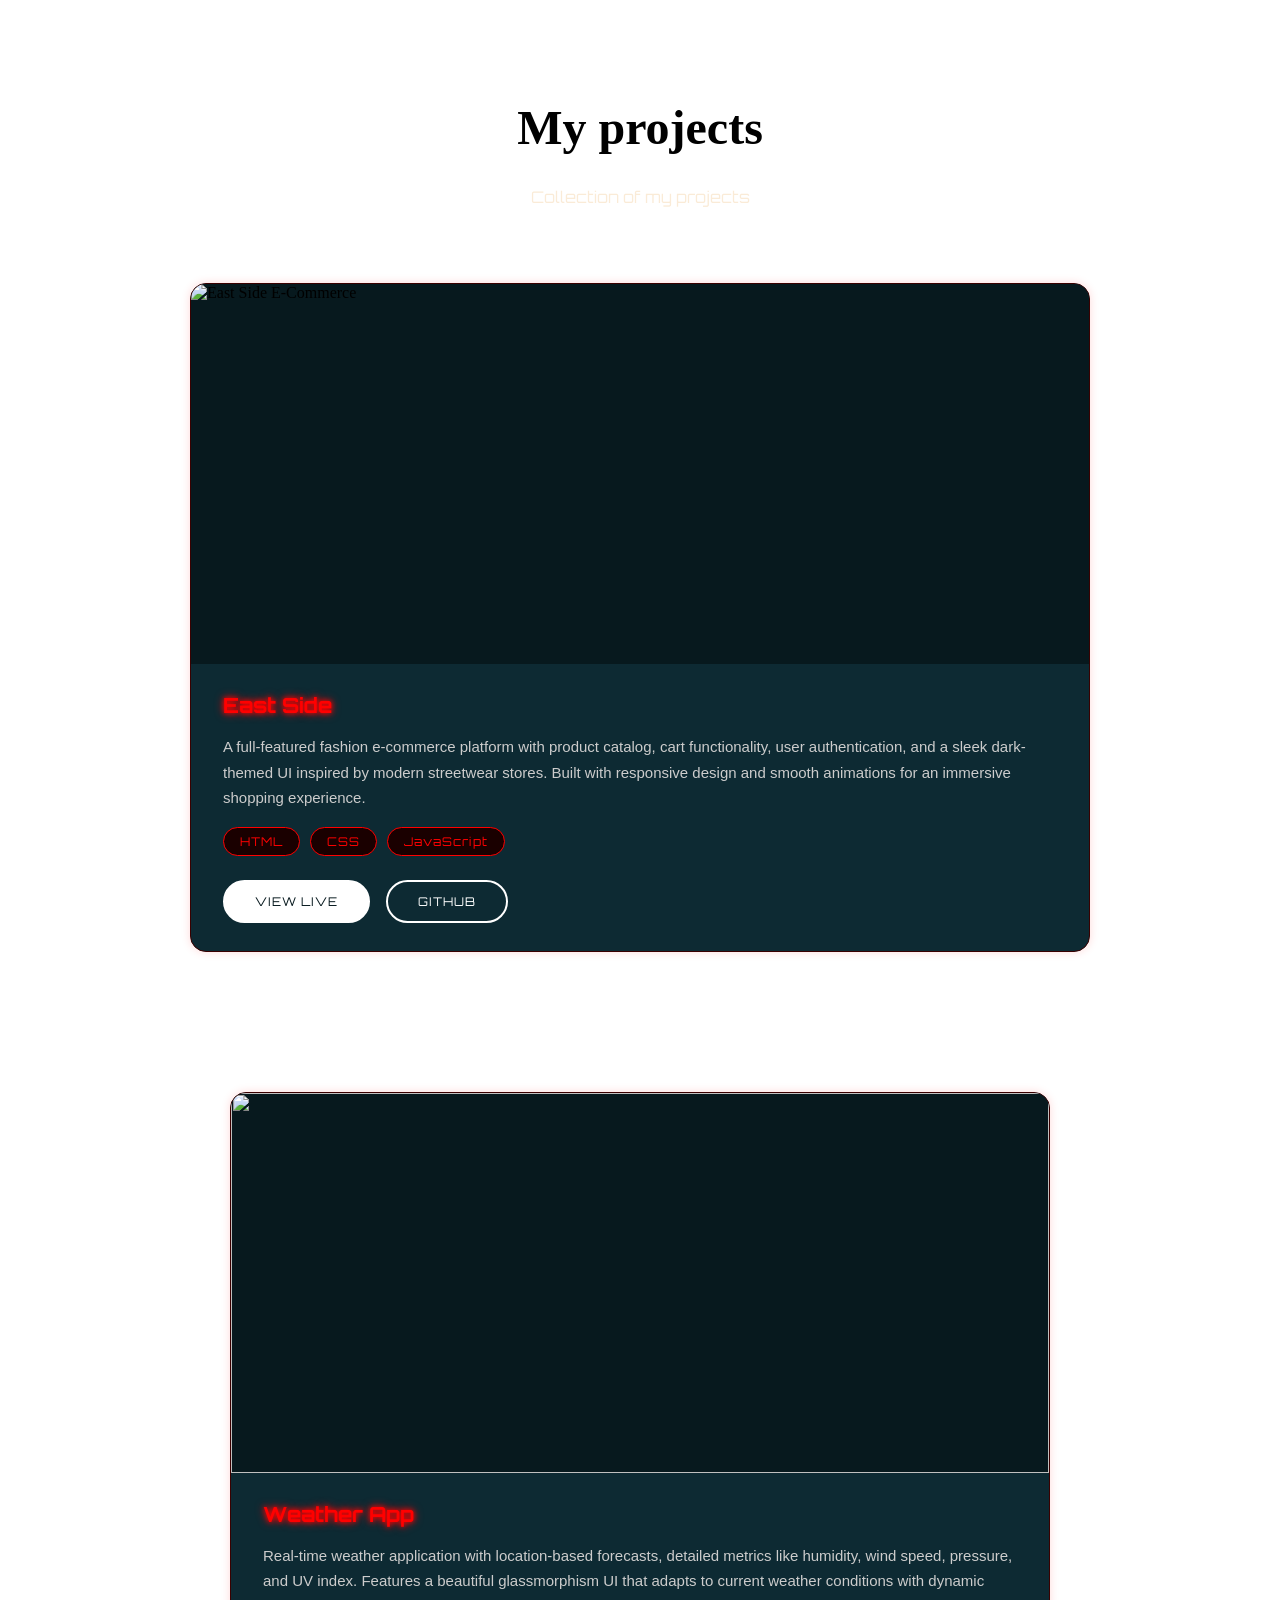
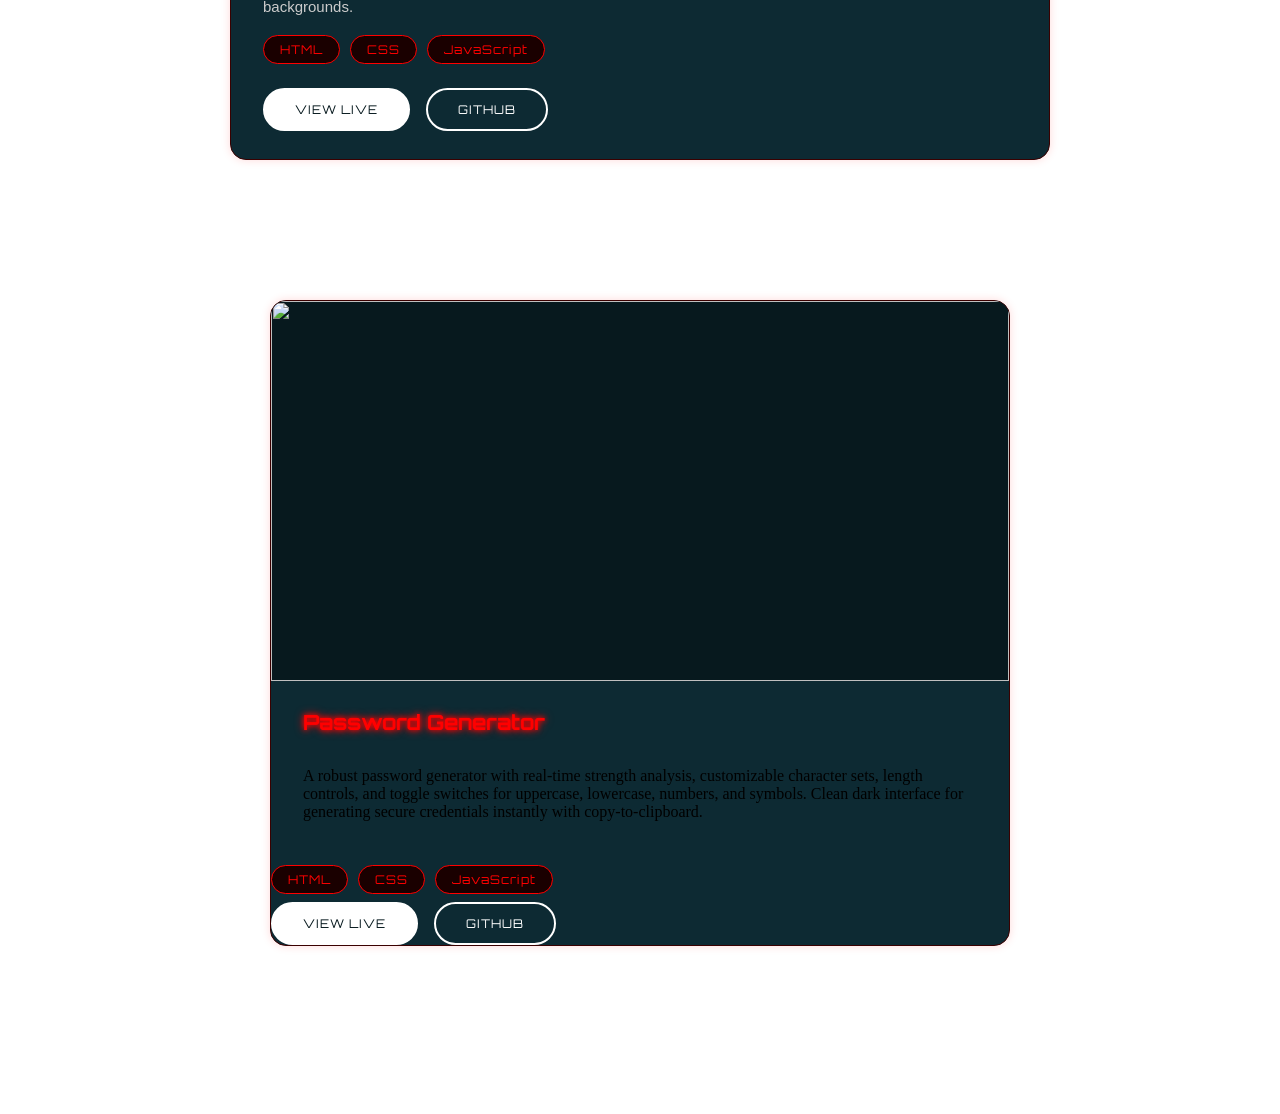
==== projects.html @ 075da63a "Add files via upload" ====
<!DOCTYPE html>
<html lang="en">
<head>
    <meta charset="UTF-8">
    <meta name="viewport" content="width=device-width, initial-scale=1.0">
    <link rel="stylesheet" href="https://cdnjs.cloudflare.com/ajax/libs/font-awesome/6.5.0/css/all.min.css">
    <link rel="preconnect" href="https://fonts.googleapis.com">
    <link rel="preconnect" href="https://fonts.gstatic.com" crossorigin>
    <link href="https://fonts.googleapis.com/css2?family=Orbitron:wght@400;700&display=swap" rel="stylesheet">
    <link rel="stylesheet" href="x.css">
    <link rel="stylesheet" href="projects.css">
    <title>L'art_de_Arsene</title>
</head>
<body>
   <div class="projects-header">
    <h1 class="neon">My projects</h1>
    <p class="projects-subtitle">Collection of my projects</p>
   </div>
   <div class="projects-grid">
        <div class="project-card">
            <div class="card-image">
                <img src="Screenshot 2026-08-11 194554.png" alt="East Side E-Commerce">
            </div>
            <div class="card-body">
                <h3 class="card-title">East Side</h3>
                <p class="card-description">
                    A full-featured fashion e-commerce platform with product catalog, cart functionality, 
                    user authentication, and a sleek dark-themed UI inspired by modern streetwear stores. 
                    Built with responsive design and smooth animations for an immersive shopping experience.
                </p>
                <div class="card-tech">
                    <span>HTML</span>
                    <span>CSS</span>
                    <span>JavaScript</span>
                </div>
                <div class="card-buttons">
                    <a href="#" class="card-btn live">VIEW LIVE</a>
                    <a href="#" class="card-btn github">GITHUB</a>
                </div>
            </div>
            </div>
        <div class="projects-grid">
            <div class="project-card">
                <div class="card-image">
                    <img src="Screenshot 2026-08-11 200311.png" alt="">
                </div>
                <div class="card-body">
                    <h3 class="card-title">Weather App</h3>
                    <p class="card-description">
                        Real-time weather application with location-based forecasts, detailed metrics like humidity, 
                    wind speed, pressure, and UV index. Features a beautiful glassmorphism UI that adapts to 
                    current weather conditions with dynamic backgrounds.
                    </p>
                    <div class="card-tech">
                        <span>HTML</span>
                        <span>CSS</span>
                        <span>JavaScript</span>
                    </div>
                    <div class="card-buttons">
                    <a href="#" class="card-btn live">VIEW LIVE</a>
                    <a href="#" class="card-btn github">GITHUB</a>
                </div>
                </div>
            </div>
        <div class="projects-grid">
            <div class="project-card">
                <div class="card-image">
                    <img src="Screenshot 2026-08-11 203326.png" alt="">
                </div>
                <div class="card-body">
                    <h3 class="card-title">Password Generator</h3>
                    <p class="card-descrition">
                    A robust password generator with real-time strength analysis, customizable character sets, 
                    length controls, and toggle switches for uppercase, lowercase, numbers, and symbols. 
                    Clean dark interface for generating secure credentials instantly with copy-to-clipboard.
                    </p>
                </div>
                <div class="card-tech">
                    <span>HTML</span>
                    <span>CSS</span>
                    <span>JavaScript</span>
                </div>
                <div class="card-buttons">
                    <a href="#" class="card-btn live">VIEW LIVE</a>
                    <a href="#" class="card-btn github">GITHUB</a>
                </div>
            </div>
        </div>
---- projects.css ----
/* PAGE HEADING */
.projects-header{
    text-align: center;
    padding: 60px 20px 20px;
}

.projects-header .neon{
    font-size: 3rem;
    margin-left: 0;
    text-align: center;
}

.projects-subtitle{
    color: antiquewhite;
    font-family: 'Orbitron', sans-serif;
    font-size: 1rem;
    margin-top: 10px;
    margin-left: 0;
    max-width: 100%;
    text-align: center;
    padding: 0;
}

/* GRID — one card per row */
.projects-grid{
    display: grid;
    flex-direction: column;
    gap: 60px;
    padding: 40px 40px;
    max-width: 900px;
    margin: 0 auto;
}

/* CARD */
.project-card{
    background: #0d2a33;
    border: 1px solid #3a0000;
    border-radius: 16px;
    overflow: hidden;
    display: flex;
    flex-direction: column;
    transition: transform 0.3s ease, box-shadow 0.3s ease;
    box-shadow: 0 0 10px rgba(255,0,0,0.15);
    margin-bottom: 40px;
}

.project-card:hover{
    transform: translateY(-6px);
    box-shadow:
        0 0 15px red,
        0 0 30px red;
}

/* CARD IMAGE — full width, taller */
.card-image{
    width: 100%;
    height: 380px;
    overflow: hidden;
    background: #07191e;
}

.card-image img{
    width: 100%;
    height: 100%;
    object-fit: cover;
    border-radius: 0;
    box-shadow: none;
    margin: 0;
}

/* CARD BODY */
.card-body{
    padding: 28px 32px;
    display: flex;
    flex-direction: column;
    gap: 16px;
}

.card-title{
    font-family: 'Orbitron', sans-serif;
    color: red;
    font-size: 1.3rem;
    margin: 0;
    text-shadow:
        0 0 5px red,
        0 0 10px red;
}

.card-description{
    font-family: Arial, Helvetica, sans-serif;
    color: #ccc;
    font-size: 15px;
    line-height: 1.7;
    margin: 0;
    padding: 0;
    max-width: 100%;
    margin-left: 0;
}

/* TECH TAGS */
.card-tech{
    display: flex;
    flex-wrap: wrap;
    gap: 10px;
}

.card-tech span{
    background: #1a0000;
    color: red;
    border: 1px solid red;
    border-radius: 20px;
    padding: 6px 16px;
    font-family: 'Orbitron', sans-serif;
    font-size: 12px;
    letter-spacing: 1px;
}

/* CARD BUTTONS */
.card-buttons{
    display: flex;
    gap: 16px;
    margin-top: 8px;
}

.card-btn{
    padding: 12px 30px;
    border-radius: 50px;
    font-family: 'Orbitron', sans-serif;
    font-size: 12px;
    letter-spacing: 1px;
    text-decoration: none;
    border: 2px solid white;
    transition: 0.3s ease;
    cursor: pointer;
}

.card-btn.live{
    background: white;
    color: #07191e;
}

.card-btn.live:hover{
    background: rgb(118, 26, 9);
    color: red;
    border-color: red;
    box-shadow:
        0 0 5px red,
        0 0 10px red;
}

.card-btn.github{
    background: transparent;
    color: white;
}

.card-btn.github:hover{
    background: rgb(118, 26, 9);
    color: red;
    border-color: red;
    box-shadow:
        0 0 5px red,
        0 0 10px red;
}
@media(max-width: 768px){
    .projects-grid{
        padding: 20px;
        gap: 40px;
    }

    .card-image{
        height: 220px;
    }

    .card-body{
        padding: 20px;
    }

    .card-title{
        font-size: 1rem;
    }

    .card-buttons{
        flex-direction: column;
    }

    .card-btn{
        text-align: center;
    }

    .projects-header .neon{
        font-size: 2rem;
    }
}
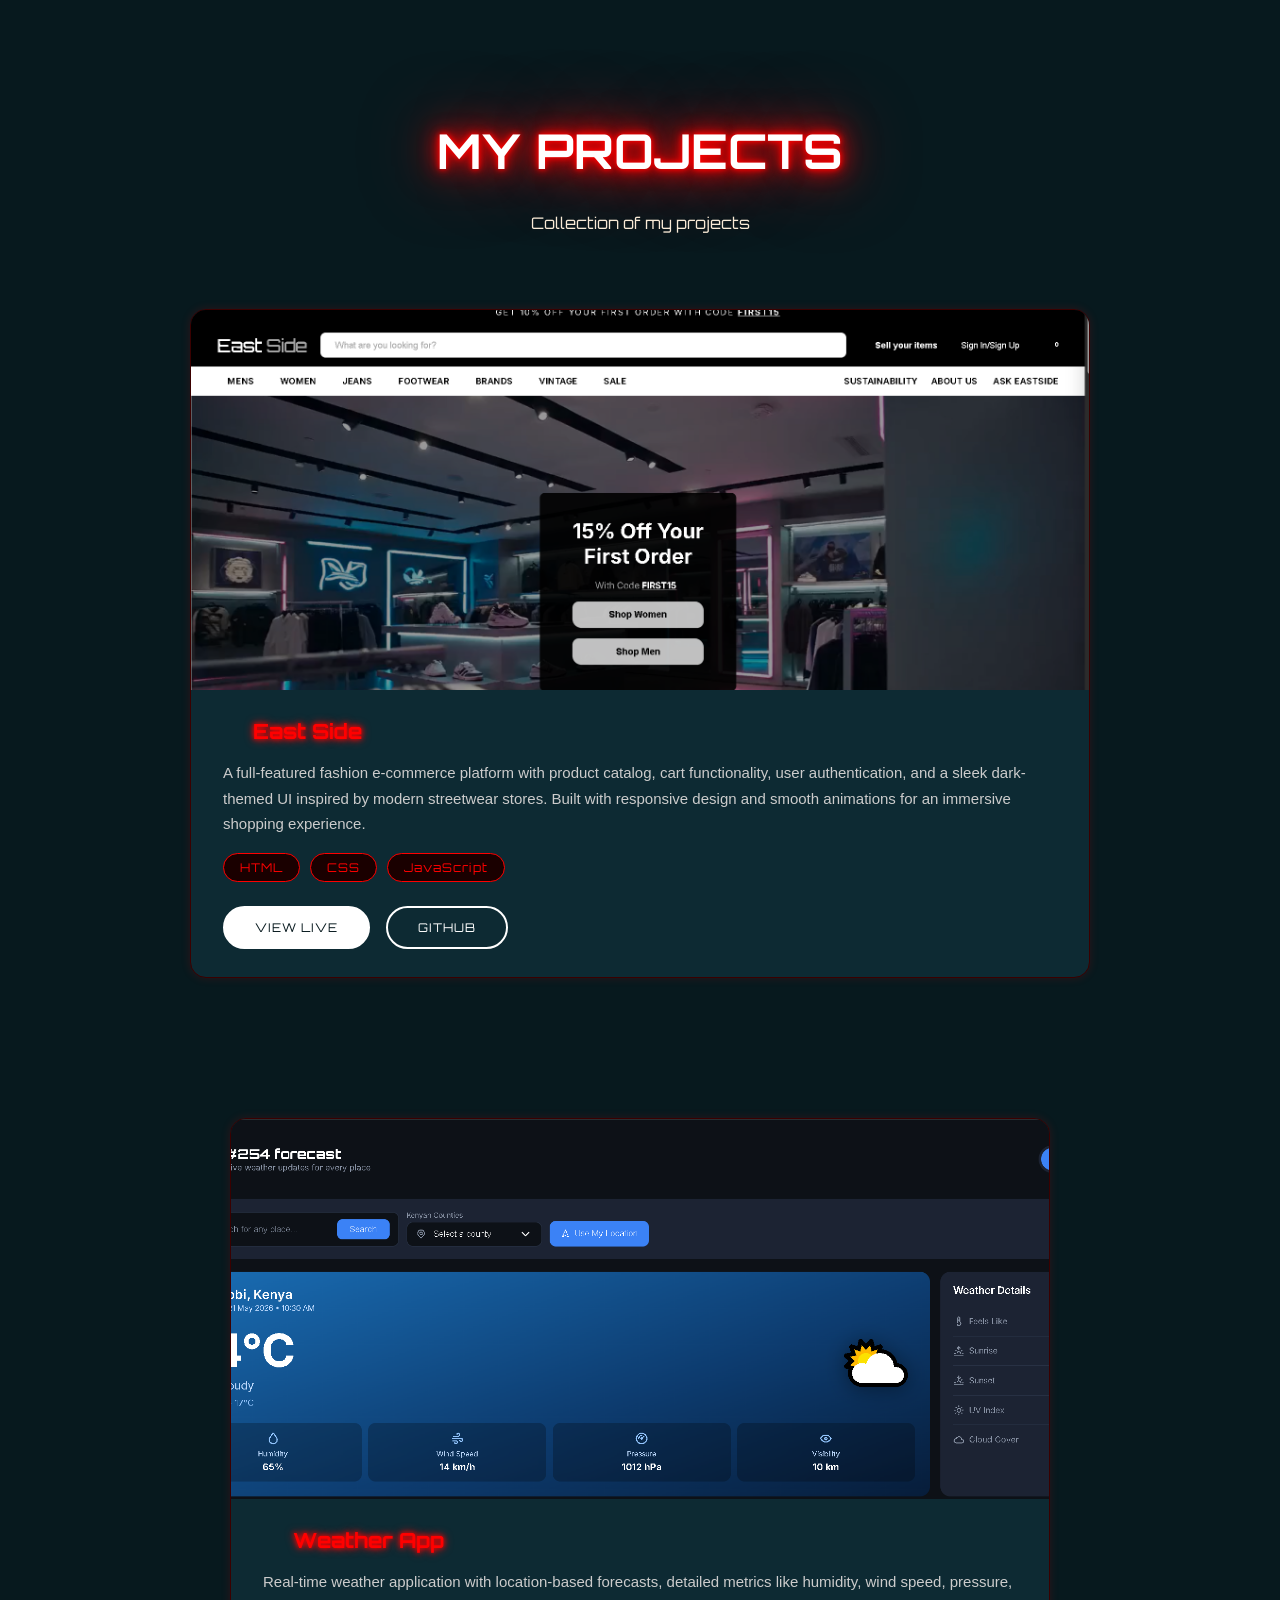
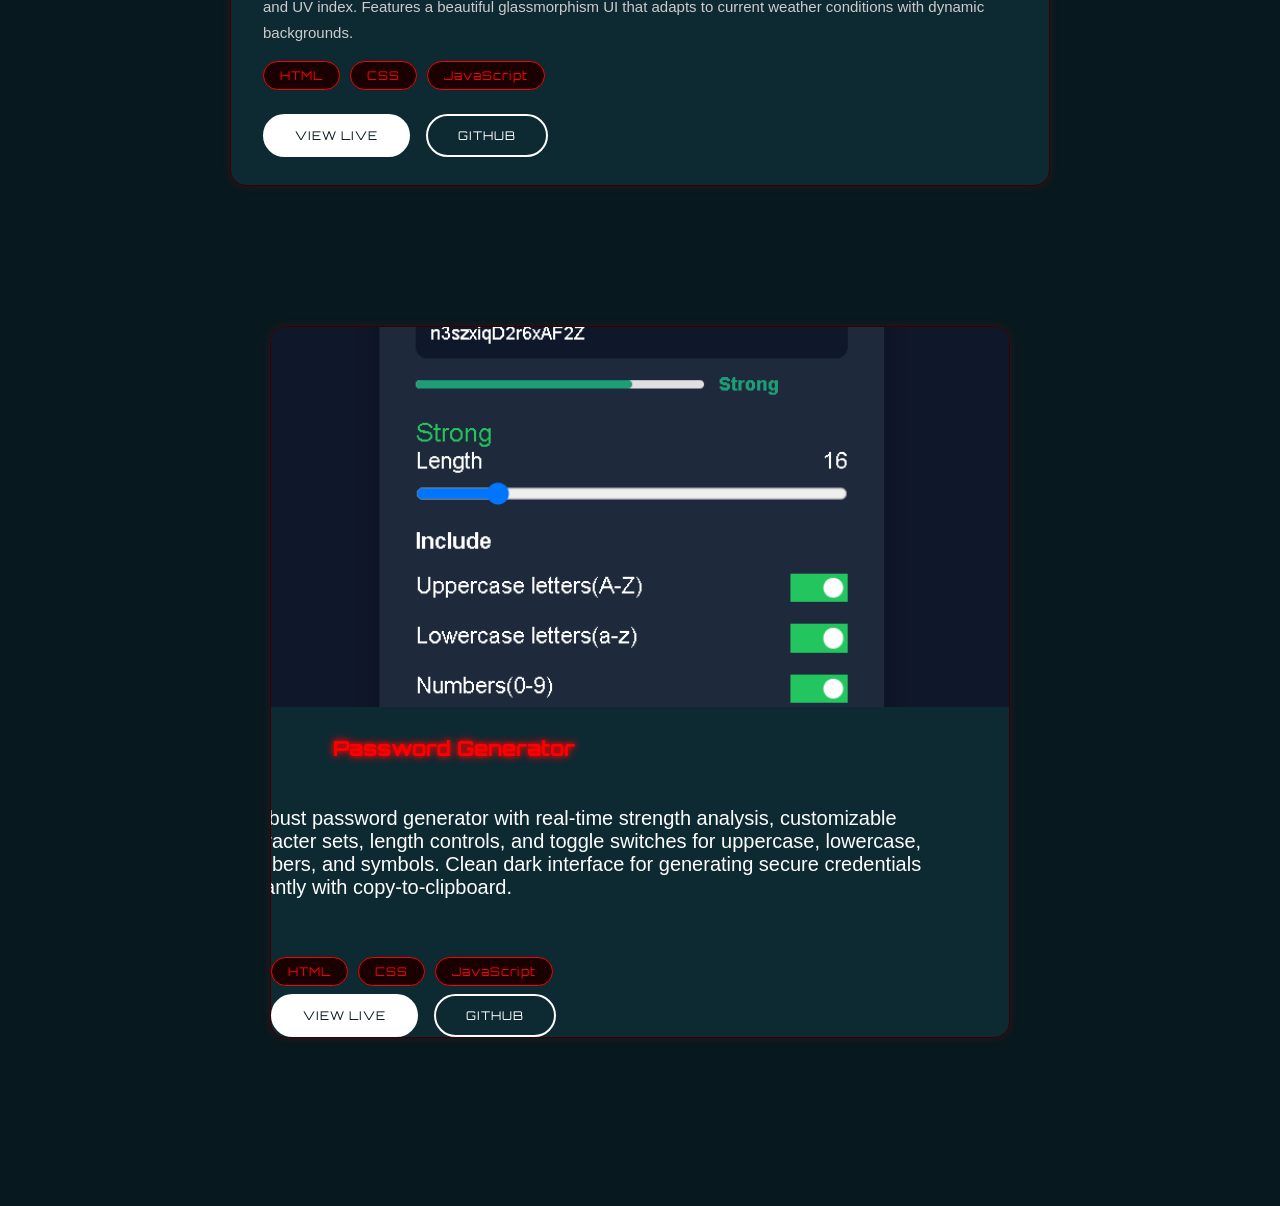
==== commit 175b622a: "Update projects.html" ====
--- a/projects.html
+++ b/projects.html
@@ -7,7 +7,7 @@
     <link rel="preconnect" href="https://fonts.googleapis.com">
     <link rel="preconnect" href="https://fonts.gstatic.com" crossorigin>
     <link href="https://fonts.googleapis.com/css2?family=Orbitron:wght@400;700&display=swap" rel="stylesheet">
-    <link rel="stylesheet" href="x.css">
+    <link rel="stylesheet" href="index.css">
     <link rel="stylesheet" href="projects.css">
     <title>L'art_de_Arsene</title>
 </head>
@@ -85,4 +85,4 @@
                     <a href="#" class="card-btn github">GITHUB</a>
                 </div>
             </div>
-        </div>+        </div>
--- a/index.css
+++ b/index.css
@@ -0,0 +1,303 @@
+body{
+    background: #07191e;
+    overflow-x: hidden;
+}
+
+nav{
+    display: flex;
+    align-items: center;
+    padding: 15px 30px;
+    box-sizing: content-box;
+    background: #07191e;
+    color: white;
+    box-shadow: 0 0 10px red,
+                0 0 20px red,
+                0 0 40px red;
+}
+
+.nav-links{
+    display: flex;
+    margin-left: auto;
+    list-style: none;
+}
+
+.nav-links li{
+    margin-left: 20px;
+    font-family: 'Orbitron', sans-serif;
+}
+
+.nav-links a {
+    color: white;
+    text-decoration: none;
+    margin: 0 20px;
+    font-family: 'Orbitron', sans-serif;
+    transition: all 0.3s ease;
+    cursor: pointer;
+}
+
+.nav-links a:hover {
+    color: red;
+    text-shadow:
+        0 0 5px #990000,
+        0 0 10px #990000,
+        0 0 20px #990000;
+    transform: translateY(-2px);
+    cursor: pointer;
+}
+
+.neon {
+    color: #fff;
+    font-size: 4rem;
+    font-weight: bold;
+    text-transform: uppercase;
+    text-align: left;
+    padding: 20px 30px 0;
+    text-shadow:
+        0 0 5px red,
+        0 0 10px red,
+        0 0 20px red,
+        0 0 40px red,
+        0 0 80px red;
+    animation: flicker 2s infinite alternate;
+}
+
+@keyframes flicker {
+    from {
+        text-shadow:
+            0 0 5px red,
+            0 0 10px red,
+            0 0 20px red,
+            0 0 40px red,
+            0 0 80px red;
+    }
+    to {
+        text-shadow:
+            0 0 2px red,
+            0 0 5px red,
+            0 0 10px red,
+            0 0 20px red,
+            0 0 40px red;
+    }
+}
+
+h1 {
+    font-family: 'Orbitron', sans-serif;
+    color: red;
+    text-shadow:
+        0 0 5px red,
+        0 0 10px red,
+        0 0 20px red,
+        0 0 40px red;
+    margin-left: -100px;
+}
+
+h2{
+    font-family: 'Orbitron', sans-serif;
+    font-size: medium;
+    color: white;
+}
+
+h3{
+    font-size: x-large;
+    font-weight: bolder;
+    font-family: 'Orbitron', sans-serif;
+    padding: 0 30px;
+    margin-left: -100px;
+}
+
+p{
+    font-size: 20px;
+    max-width: 800px;
+    color: white;
+    font-family: Arial, Helvetica, sans-serif;
+    padding: 10px 30px;
+    margin-left: -100px;
+}
+
+.wrapper{
+    max-width: 800px;
+}
+
+.wrapper span{
+    opacity: 0;
+    display: inline-block;
+    animation: reveal 0.4s ease forwards;
+    animation-delay: calc(var(--i) * 0.15s);
+}
+
+@keyframes reveal{
+    to{ opacity: 1; }
+}
+
+button{
+    background-color: white;
+    margin: 10px;
+    border: 2px solid #fff;
+    border-radius: 50px;
+    padding: 12px 24px;
+    cursor: pointer;
+    font-family: 'Orbitron', sans-serif;
+    transition: 0.3s ease;
+    letter-spacing: 1px;
+}
+
+button:hover{
+    animation: glow 1s infinite alternate;
+    background: rgb(118, 26, 9);
+    color: red;
+    text-shadow:
+        0 0 5px red,
+        0 0 10px red,
+        0 0 20px red;
+    transform: translateY(-2px);
+    cursor: pointer;
+    letter-spacing: 1px;
+}
+
+.btn-wrapper{
+    text-align: center;
+    margin-top: 40px;
+}
+
+.hire-me{
+    font-size: large;
+    font-weight: 200;
+}
+
+.social-icons {
+  display: flex;
+  justify-content: center;
+  align-items: center;
+  gap: 30px;
+  margin-top: 20px;
+}
+
+.social-icons a {
+  font-size: 28px;
+  color: white;
+  display: flex;
+  align-items: center;
+  justify-content: center;
+  width: 50px;
+  height: 50px;
+  border-radius: 50%;
+  transition: all 0.3s ease;
+}
+
+.social-icons a:hover {
+  transform: scale(1.2);
+  background: #690c0c;
+  color: #500f0f;
+}
+
+.container{
+    text-align: center;
+}
+
+img{
+    width: 280px;
+    height: 420px;
+    border-radius: 50px;
+    object-fit: cover;
+    box-shadow: 0 0 30px red, 0 0 60px red;
+    border: none;
+    margin: 50px;
+}
+
+.img-wrapper{
+    background: none;
+    border-radius: 50%;
+    display: inline-block;
+    padding: 20px;
+}
+
+.hero{
+    position: relative;
+    display: flex;
+    align-items: center;
+    justify-content: space-between;
+    padding: 60px 80px;
+    gap: 40px;
+    overflow: hidden;
+}
+.hamburger{
+    display: none;
+    background: none;
+    border: none;
+    color: white;
+    font-size: 2rem;
+    cursor: pointer;
+    margin-left: auto;
+    padding: 0;
+    letter-spacing: 0;
+}
+
+.hamburger:hover{
+    background: none;
+    transform: none;
+    text-shadow: 0 0 10px red;
+    animation: none;
+    color: red;
+}
+
+@media(max-width: 768px){
+    .hamburger{
+        display: block;
+    }
+
+    .nav-links{
+        display: none;
+        flex-direction: column;
+        position: absolute;
+        top: 60px;
+        left: 0;
+        width: 100%;
+        background: #07191e;
+        padding: 20px 0;
+        box-shadow: 0 0 10px red,
+                    0 0 20px red;
+        z-index: 999;
+    }
+
+    .nav-links.open{
+        display: flex;
+    }
+
+    .nav-links li{
+        margin: 10px 0;
+        text-align: center;
+    }
+
+    .nav-links a{
+        margin: 0;
+        font-size: 1rem;
+    }
+
+    .hero{
+        flex-direction: column;
+        padding: 30px 20px;
+        text-align: center;
+    }
+
+    .neon{
+        font-size: 2.5rem;
+        padding: 10px 0 0;
+    }
+
+    h3{
+        margin-left: 0;
+        padding: 0 10px;
+    }
+
+    p{
+        margin-left: 0;
+        font-size: 16px;
+        padding: 10px;
+    }
+
+    img{
+        width: 200px;
+        height: 300px;
+        margin: 20px auto;
+    }
+}
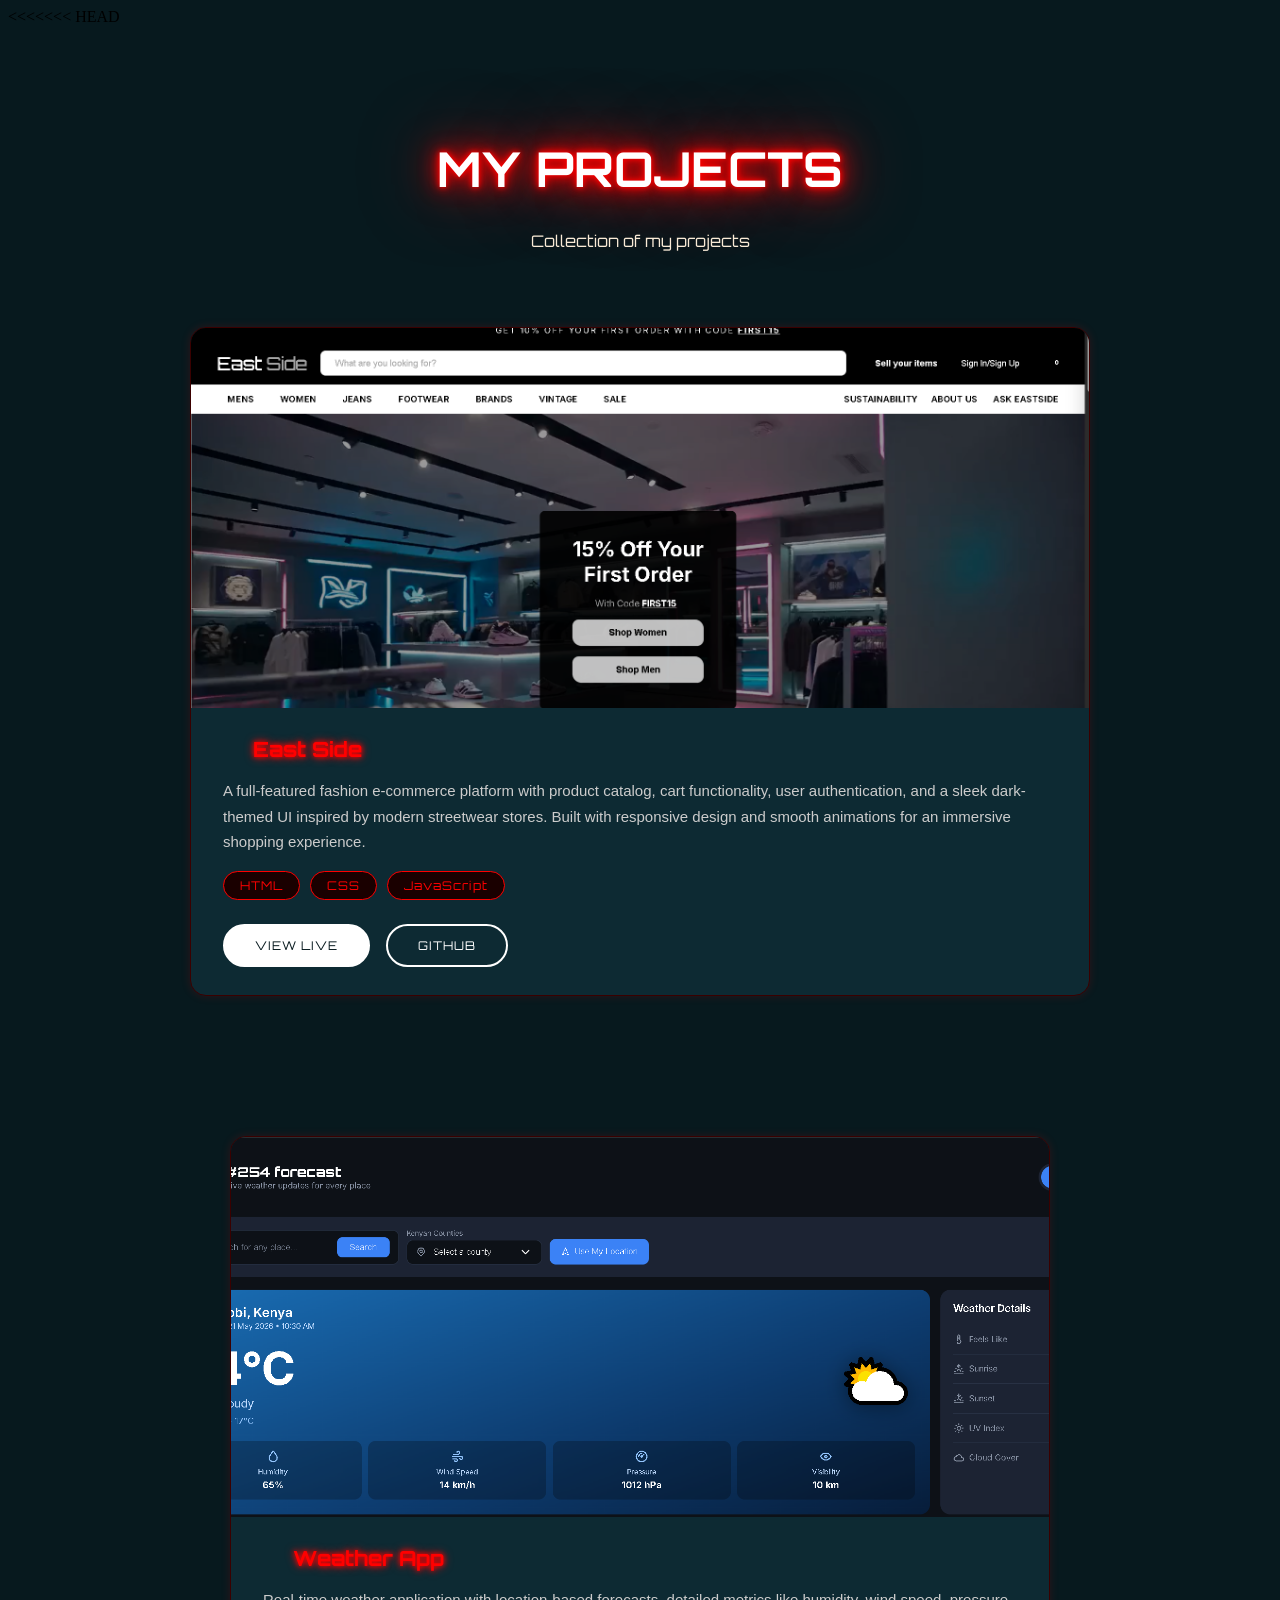
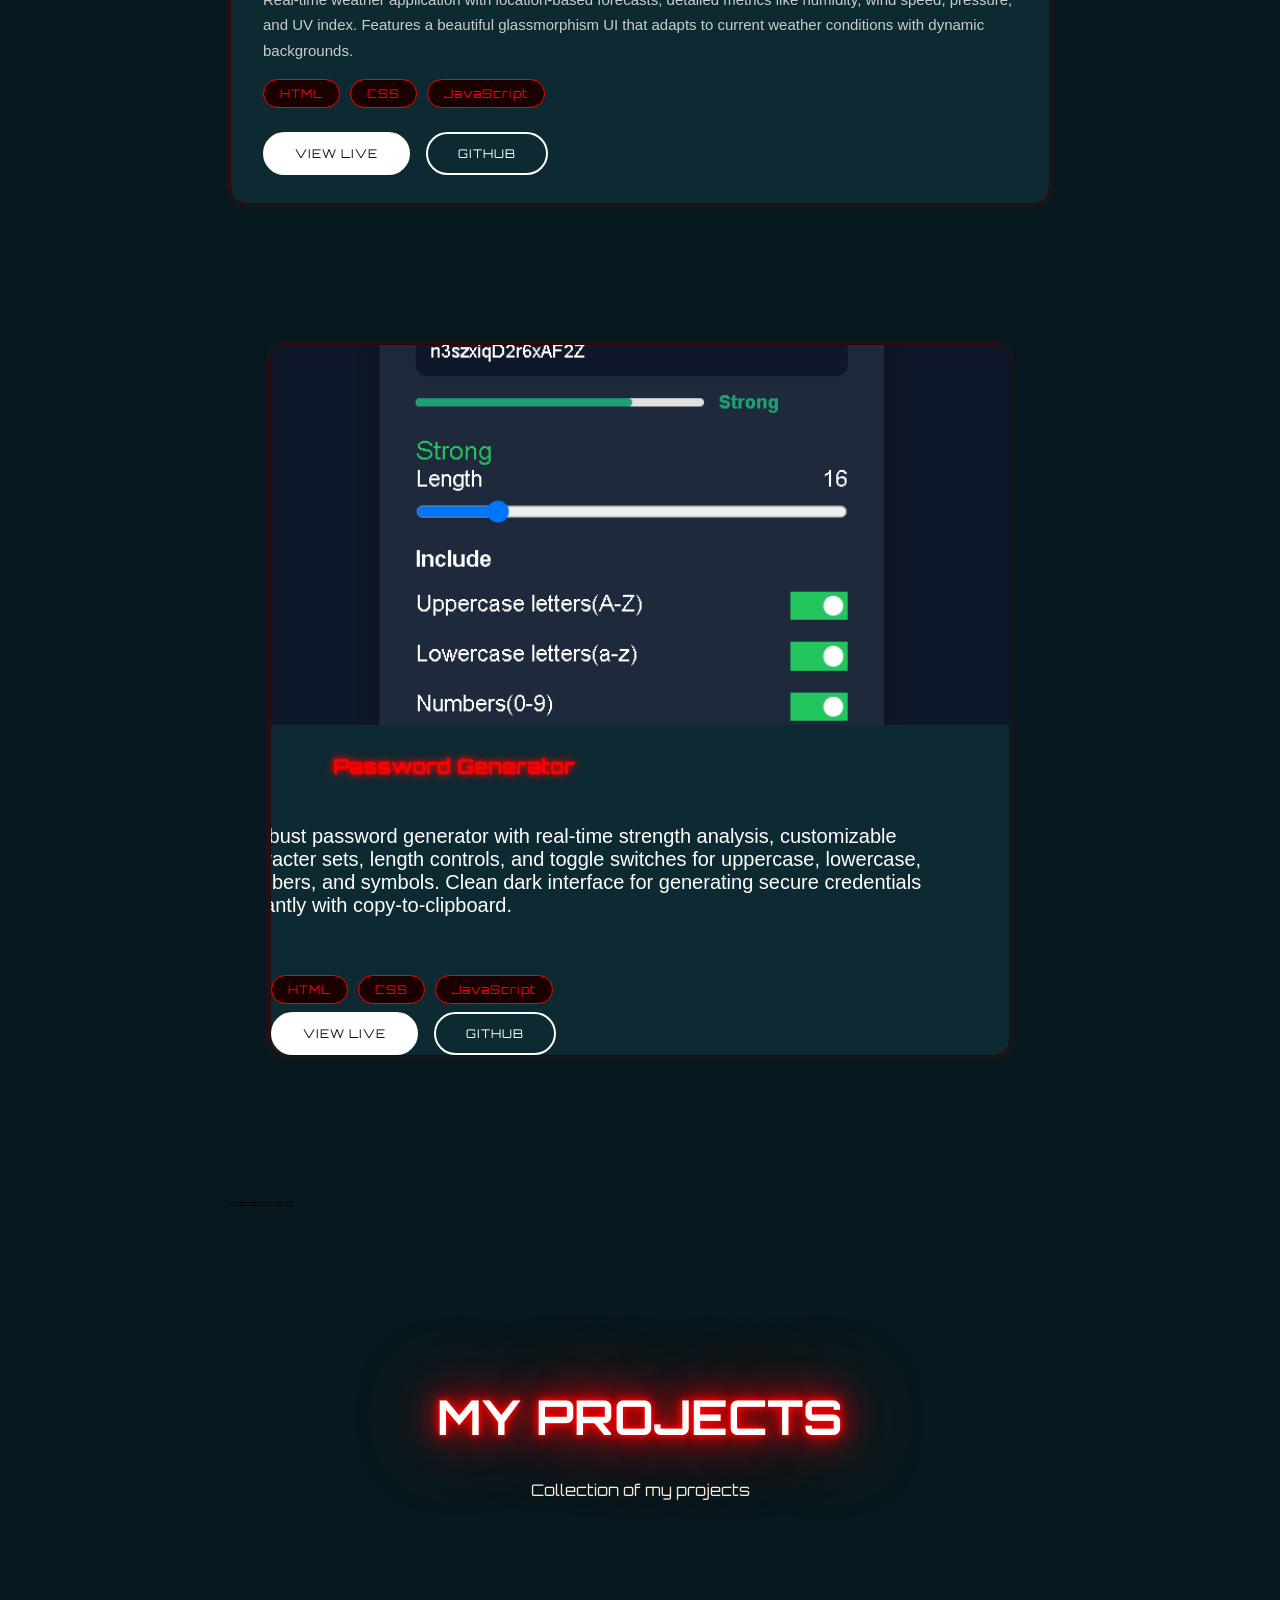
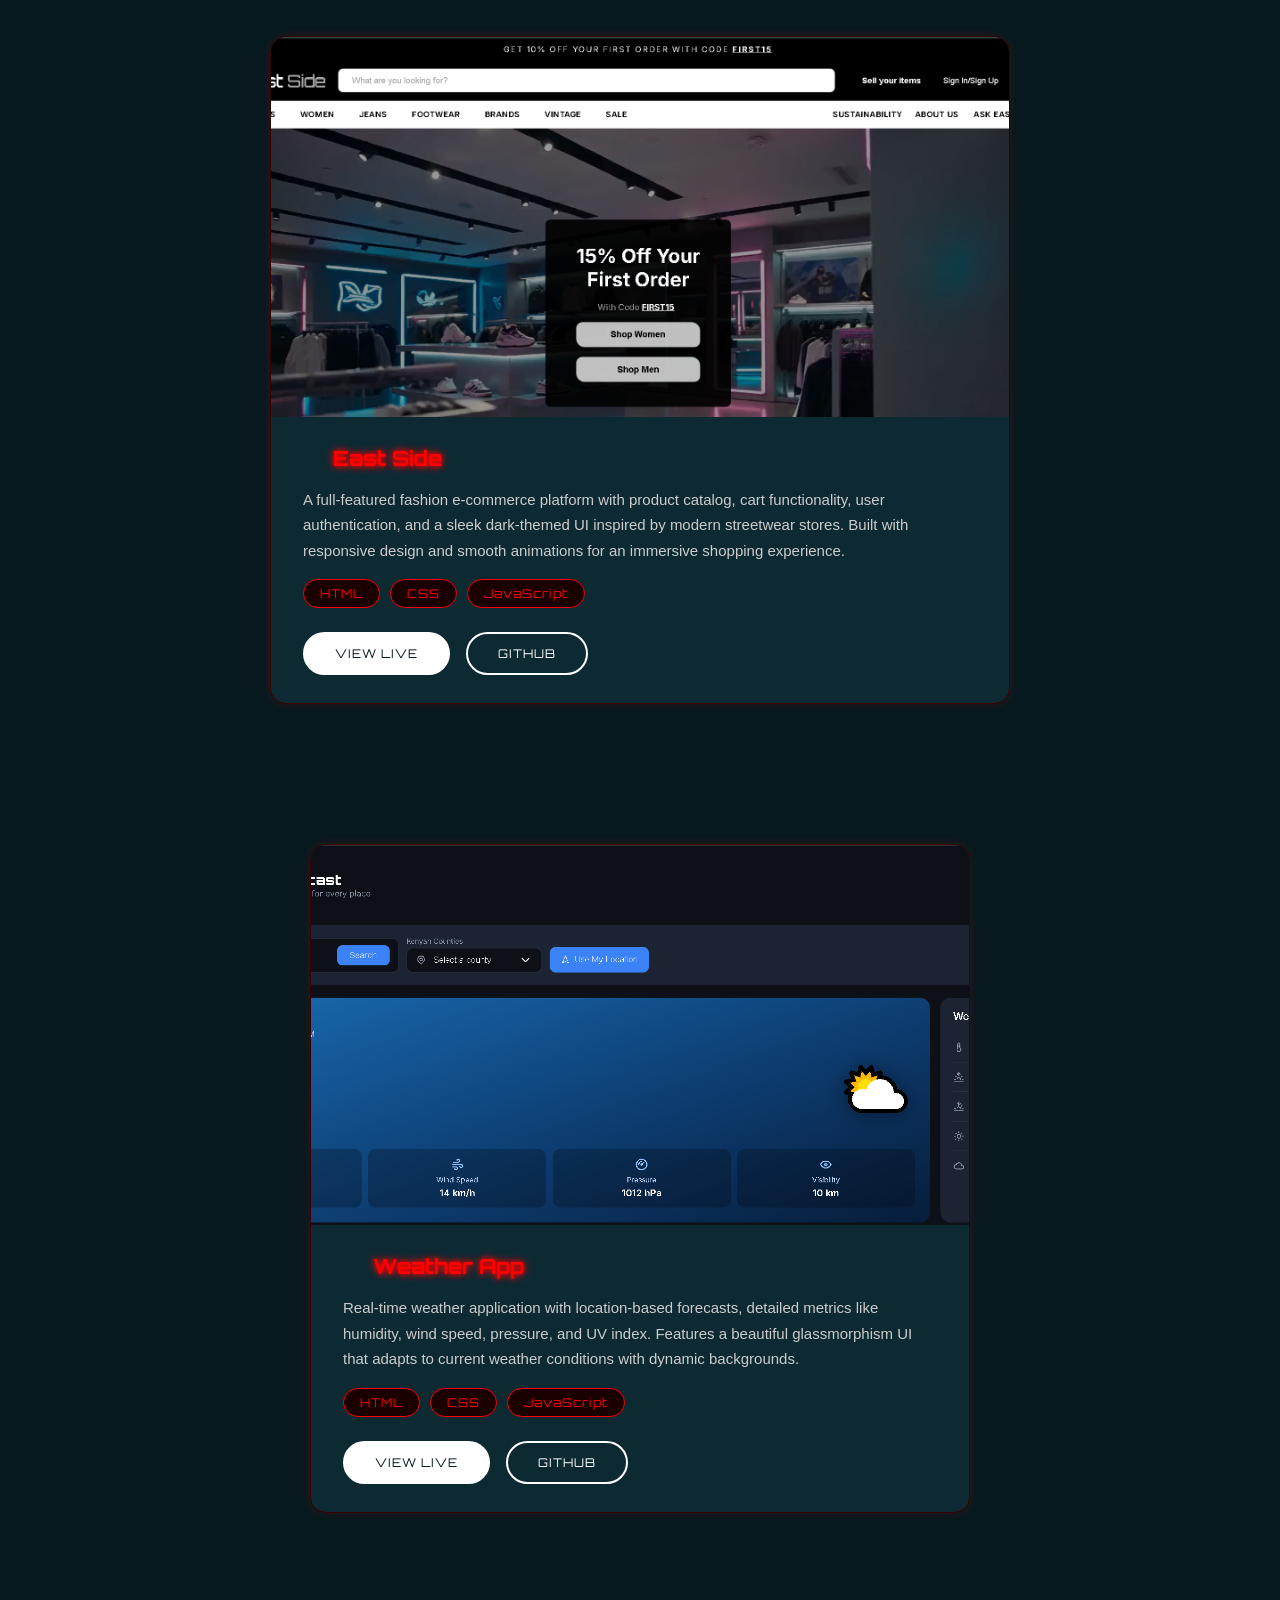
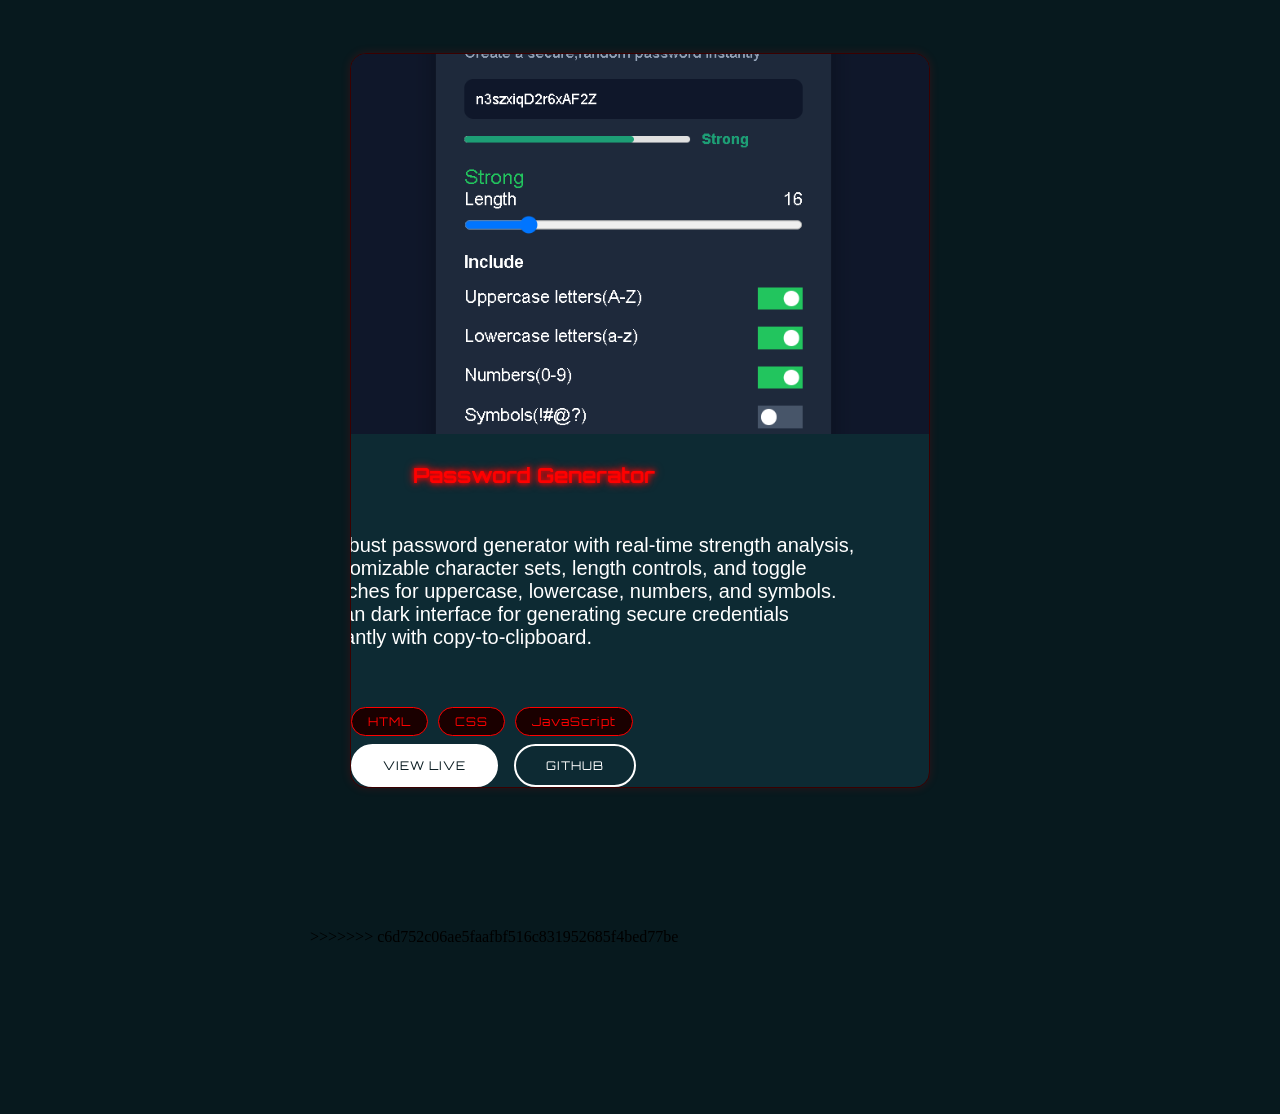
==== commit 52440c10: "Merge remote changes, keep local navbar fix" ====
--- a/projects.html
+++ b/projects.html
@@ -1,88 +1,179 @@
-<!DOCTYPE html>
-<html lang="en">
-<head>
-    <meta charset="UTF-8">
-    <meta name="viewport" content="width=device-width, initial-scale=1.0">
-    <link rel="stylesheet" href="https://cdnjs.cloudflare.com/ajax/libs/font-awesome/6.5.0/css/all.min.css">
-    <link rel="preconnect" href="https://fonts.googleapis.com">
-    <link rel="preconnect" href="https://fonts.gstatic.com" crossorigin>
-    <link href="https://fonts.googleapis.com/css2?family=Orbitron:wght@400;700&display=swap" rel="stylesheet">
-    <link rel="stylesheet" href="index.css">
-    <link rel="stylesheet" href="projects.css">
-    <title>L'art_de_Arsene</title>
-</head>
-<body>
-   <div class="projects-header">
-    <h1 class="neon">My projects</h1>
-    <p class="projects-subtitle">Collection of my projects</p>
-   </div>
-   <div class="projects-grid">
-        <div class="project-card">
-            <div class="card-image">
-                <img src="Screenshot 2026-08-11 194554.png" alt="East Side E-Commerce">
-            </div>
-            <div class="card-body">
-                <h3 class="card-title">East Side</h3>
-                <p class="card-description">
-                    A full-featured fashion e-commerce platform with product catalog, cart functionality, 
-                    user authentication, and a sleek dark-themed UI inspired by modern streetwear stores. 
-                    Built with responsive design and smooth animations for an immersive shopping experience.
-                </p>
-                <div class="card-tech">
-                    <span>HTML</span>
-                    <span>CSS</span>
-                    <span>JavaScript</span>
-                </div>
-                <div class="card-buttons">
-                    <a href="#" class="card-btn live">VIEW LIVE</a>
-                    <a href="#" class="card-btn github">GITHUB</a>
-                </div>
-            </div>
-            </div>
-        <div class="projects-grid">
-            <div class="project-card">
-                <div class="card-image">
-                    <img src="Screenshot 2026-08-11 200311.png" alt="">
-                </div>
-                <div class="card-body">
-                    <h3 class="card-title">Weather App</h3>
-                    <p class="card-description">
-                        Real-time weather application with location-based forecasts, detailed metrics like humidity, 
-                    wind speed, pressure, and UV index. Features a beautiful glassmorphism UI that adapts to 
-                    current weather conditions with dynamic backgrounds.
-                    </p>
-                    <div class="card-tech">
-                        <span>HTML</span>
-                        <span>CSS</span>
-                        <span>JavaScript</span>
-                    </div>
-                    <div class="card-buttons">
-                    <a href="#" class="card-btn live">VIEW LIVE</a>
-                    <a href="#" class="card-btn github">GITHUB</a>
-                </div>
-                </div>
-            </div>
-        <div class="projects-grid">
-            <div class="project-card">
-                <div class="card-image">
-                    <img src="Screenshot 2026-08-11 203326.png" alt="">
-                </div>
-                <div class="card-body">
-                    <h3 class="card-title">Password Generator</h3>
-                    <p class="card-descrition">
-                    A robust password generator with real-time strength analysis, customizable character sets, 
-                    length controls, and toggle switches for uppercase, lowercase, numbers, and symbols. 
-                    Clean dark interface for generating secure credentials instantly with copy-to-clipboard.
-                    </p>
-                </div>
-                <div class="card-tech">
-                    <span>HTML</span>
-                    <span>CSS</span>
-                    <span>JavaScript</span>
-                </div>
-                <div class="card-buttons">
-                    <a href="#" class="card-btn live">VIEW LIVE</a>
-                    <a href="#" class="card-btn github">GITHUB</a>
-                </div>
-            </div>
-        </div>
+<<<<<<< HEAD
+<!DOCTYPE html>
+<html lang="en">
+<head>
+    <meta charset="UTF-8">
+    <meta name="viewport" content="width=device-width, initial-scale=1.0">
+    <link rel="stylesheet" href="https://cdnjs.cloudflare.com/ajax/libs/font-awesome/6.5.0/css/all.min.css">
+    <link rel="preconnect" href="https://fonts.googleapis.com">
+    <link rel="preconnect" href="https://fonts.gstatic.com" crossorigin>
+    <link href="https://fonts.googleapis.com/css2?family=Orbitron:wght@400;700&display=swap" rel="stylesheet">
+    <link rel="stylesheet" href="x.css">
+    <link rel="stylesheet" href="projects.css">
+    <title>L'art_de_Arsene</title>
+</head>
+<body>
+   <div class="projects-header">
+    <h1 class="neon">My projects</h1>
+    <p class="projects-subtitle">Collection of my projects</p>
+   </div>
+   <div class="projects-grid">
+        <div class="project-card">
+            <div class="card-image">
+                <img src="Screenshot 2026-08-11 194554.png" alt="E-Commerce">
+            </div>
+            <div class="card-body">
+                <h3 class="card-title">East Side</h3>
+                <p class="card-description">
+                    A full-featured fashion e-commerce platform with product catalog, cart functionality, 
+                    user authentication, and a sleek dark-themed UI inspired by modern streetwear stores. 
+                    Built with responsive design and smooth animations for an immersive shopping experience.
+                </p>
+                <div class="card-tech">
+                    <span>HTML</span>
+                    <span>CSS</span>
+                    <span>JavaScript</span>
+                </div>
+                <div class="card-buttons">
+                    <a href="#" class="card-btn live">VIEW LIVE</a>
+                    <a href="#" class="card-btn github">GITHUB</a>
+                </div>
+            </div>
+            </div>
+        <div class="projects-grid">
+            <div class="project-card">
+                <div class="card-image">
+                    <img src="Screenshot 2026-08-11 200311.png" alt="weather app">
+                </div>
+                <div class="card-body">
+                    <h3 class="card-title">Weather App</h3>
+                    <p class="card-description">
+                        Real-time weather application with location-based forecasts, detailed metrics like humidity, 
+                    wind speed, pressure, and UV index. Features a beautiful glassmorphism UI that adapts to 
+                    current weather conditions with dynamic backgrounds.
+                    </p>
+                    <div class="card-tech">
+                        <span>HTML</span>
+                        <span>CSS</span>
+                        <span>JavaScript</span>
+                    </div>
+                    <div class="card-buttons">
+                    <a href="#" class="card-btn live">VIEW LIVE</a>
+                    <a href="#" class="card-btn github">GITHUB</a>
+                </div>
+                </div>
+            </div>
+        <div class="projects-grid">
+            <div class="project-card">
+                <div class="card-image">
+                    <img src="Screenshot 2026-08-11 203326.png" alt="Password generator">
+                </div>
+                <div class="card-body">
+                    <h3 class="card-title">Password Generator</h3>
+                    <p class="card-descrition">
+                    A robust password generator with real-time strength analysis, customizable character sets, 
+                    length controls, and toggle switches for uppercase, lowercase, numbers, and symbols. 
+                    Clean dark interface for generating secure credentials instantly with copy-to-clipboard.
+                    </p>
+                </div>
+                <div class="card-tech">
+                    <span>HTML</span>
+                    <span>CSS</span>
+                    <span>JavaScript</span>
+                </div>
+                <div class="card-buttons">
+                    <a href="#" class="card-btn live">VIEW LIVE</a>
+                    <a href="#" class="card-btn github">GITHUB</a>
+                </div>
+            </div>
+        </div>
+=======
+<!DOCTYPE html>
+<html lang="en">
+<head>
+    <meta charset="UTF-8">
+    <meta name="viewport" content="width=device-width, initial-scale=1.0">
+    <link rel="stylesheet" href="https://cdnjs.cloudflare.com/ajax/libs/font-awesome/6.5.0/css/all.min.css">
+    <link rel="preconnect" href="https://fonts.googleapis.com">
+    <link rel="preconnect" href="https://fonts.gstatic.com" crossorigin>
+    <link href="https://fonts.googleapis.com/css2?family=Orbitron:wght@400;700&display=swap" rel="stylesheet">
+    <link rel="stylesheet" href="index.css">
+    <link rel="stylesheet" href="projects.css">
+    <title>L'art_de_Arsene</title>
+</head>
+<body>
+   <div class="projects-header">
+    <h1 class="neon">My projects</h1>
+    <p class="projects-subtitle">Collection of my projects</p>
+   </div>
+   <div class="projects-grid">
+        <div class="project-card">
+            <div class="card-image">
+                <img src="Screenshot 2026-08-11 194554.png" alt="East Side E-Commerce">
+            </div>
+            <div class="card-body">
+                <h3 class="card-title">East Side</h3>
+                <p class="card-description">
+                    A full-featured fashion e-commerce platform with product catalog, cart functionality, 
+                    user authentication, and a sleek dark-themed UI inspired by modern streetwear stores. 
+                    Built with responsive design and smooth animations for an immersive shopping experience.
+                </p>
+                <div class="card-tech">
+                    <span>HTML</span>
+                    <span>CSS</span>
+                    <span>JavaScript</span>
+                </div>
+                <div class="card-buttons">
+                    <a href="#" class="card-btn live">VIEW LIVE</a>
+                    <a href="#" class="card-btn github">GITHUB</a>
+                </div>
+            </div>
+            </div>
+        <div class="projects-grid">
+            <div class="project-card">
+                <div class="card-image">
+                    <img src="Screenshot 2026-08-11 200311.png" alt="">
+                </div>
+                <div class="card-body">
+                    <h3 class="card-title">Weather App</h3>
+                    <p class="card-description">
+                        Real-time weather application with location-based forecasts, detailed metrics like humidity, 
+                    wind speed, pressure, and UV index. Features a beautiful glassmorphism UI that adapts to 
+                    current weather conditions with dynamic backgrounds.
+                    </p>
+                    <div class="card-tech">
+                        <span>HTML</span>
+                        <span>CSS</span>
+                        <span>JavaScript</span>
+                    </div>
+                    <div class="card-buttons">
+                    <a href="#" class="card-btn live">VIEW LIVE</a>
+                    <a href="#" class="card-btn github">GITHUB</a>
+                </div>
+                </div>
+            </div>
+        <div class="projects-grid">
+            <div class="project-card">
+                <div class="card-image">
+                    <img src="Screenshot 2026-08-11 203326.png" alt="">
+                </div>
+                <div class="card-body">
+                    <h3 class="card-title">Password Generator</h3>
+                    <p class="card-descrition">
+                    A robust password generator with real-time strength analysis, customizable character sets, 
+                    length controls, and toggle switches for uppercase, lowercase, numbers, and symbols. 
+                    Clean dark interface for generating secure credentials instantly with copy-to-clipboard.
+                    </p>
+                </div>
+                <div class="card-tech">
+                    <span>HTML</span>
+                    <span>CSS</span>
+                    <span>JavaScript</span>
+                </div>
+                <div class="card-buttons">
+                    <a href="#" class="card-btn live">VIEW LIVE</a>
+                    <a href="#" class="card-btn github">GITHUB</a>
+                </div>
+            </div>
+        </div>
+>>>>>>> c6d752c06ae5faafbf516c831952685f4bed77be
--- a/x.css
+++ b/x.css
@@ -0,0 +1,303 @@
+body{
+    background: #07191e;
+    overflow-x: hidden;
+}
+
+nav{
+    display: flex;
+    align-items: center;
+    padding: 15px 30px;
+    box-sizing: border-box;
+    background: #07191e;
+    color: white;
+    box-shadow: 0 0 10px red,
+                0 0 20px red,
+                0 0 40px red;
+}
+
+.nav-links{
+    display: flex;
+    margin-left: auto;
+    list-style: none;
+}
+
+.nav-links li{
+    margin-left: 20px;
+    font-family: 'Orbitron', sans-serif;
+}
+
+.nav-links a {
+    color: white;
+    text-decoration: none;
+    margin: 0 20px;
+    font-family: 'Orbitron', sans-serif;
+    transition: all 0.3s ease;
+    cursor: pointer;
+}
+
+.nav-links a:hover {
+    color: red;
+    text-shadow:
+        0 0 5px #990000,
+        0 0 10px #990000,
+        0 0 20px #990000;
+    transform: translateY(-2px);
+    cursor: pointer;
+}
+
+.neon {
+    color: #fff;
+    font-size: 4rem;
+    font-weight: bold;
+    text-transform: uppercase;
+    text-align: left;
+    padding: 20px 30px 0;
+    text-shadow:
+        0 0 5px red,
+        0 0 10px red,
+        0 0 20px red,
+        0 0 40px red,
+        0 0 80px red;
+    animation: flicker 2s infinite alternate;
+}
+
+@keyframes flicker {
+    from {
+        text-shadow:
+            0 0 5px red,
+            0 0 10px red,
+            0 0 20px red,
+            0 0 40px red,
+            0 0 80px red;
+    }
+    to {
+        text-shadow:
+            0 0 2px red,
+            0 0 5px red,
+            0 0 10px red,
+            0 0 20px red,
+            0 0 40px red;
+    }
+}
+
+h1 {
+    font-family: 'Orbitron', sans-serif;
+    color: red;
+    text-shadow:
+        0 0 5px red,
+        0 0 10px red,
+        0 0 20px red,
+        0 0 40px red;
+    margin-left: -100px;
+}
+
+h2{
+    font-family: 'Orbitron', sans-serif;
+    font-size: medium;
+    color: white;
+}
+
+h3{
+    font-size: x-large;
+    font-weight: bolder;
+    font-family: 'Orbitron', sans-serif;
+    padding: 0 30px;
+    margin-left: -100px;
+}
+
+p{
+    font-size: 20px;
+    max-width: 800px;
+    color: white;
+    font-family: Arial, Helvetica, sans-serif;
+    padding: 10px 30px;
+    margin-left: -100px;
+}
+
+.wrapper{
+    max-width: 800px;
+}
+
+.wrapper span{
+    opacity: 0;
+    display: inline-block;
+    animation: reveal 0.4s ease forwards;
+    animation-delay: calc(var(--i) * 0.15s);
+}
+
+@keyframes reveal{
+    to{ opacity: 1; }
+}
+
+button{
+    background-color: white;
+    margin: 10px;
+    border: 2px solid #fff;
+    border-radius: 50px;
+    padding: 12px 24px;
+    cursor: pointer;
+    font-family: 'Orbitron', sans-serif;
+    transition: 0.3s ease;
+    letter-spacing: 1px;
+}
+
+button:hover{
+    animation: glow 1s infinite alternate;
+    background: rgb(118, 26, 9);
+    color: red;
+    text-shadow:
+        0 0 5px red,
+        0 0 10px red,
+        0 0 20px red;
+    transform: translateY(-2px);
+    cursor: pointer;
+    letter-spacing: 1px;
+}
+
+.btn-wrapper{
+    text-align: center;
+    margin-top: 40px;
+}
+
+.hire-me{
+    font-size: large;
+    font-weight: 200;
+}
+
+.social-icons {
+  display: flex;
+  justify-content: center;
+  align-items: center;
+  gap: 30px;
+  margin-top: 20px;
+}
+
+.social-icons a {
+  font-size: 28px;
+  color: white;
+  display: flex;
+  align-items: center;
+  justify-content: center;
+  width: 50px;
+  height: 50px;
+  border-radius: 50%;
+  transition: all 0.3s ease;
+}
+
+.social-icons a:hover {
+  transform: scale(1.2);
+  background: #690c0c;
+  color: #500f0f;
+}
+
+.container{
+    text-align: center;
+}
+
+img{
+    width: 280px;
+    height: 420px;
+    border-radius: 50px;
+    object-fit: cover;
+    box-shadow: 0 0 30px red, 0 0 60px red;
+    border: none;
+    margin: 50px;
+}
+
+.img-wrapper{
+    background: none;
+    border-radius: 50%;
+    display: inline-block;
+    padding: 20px;
+}
+
+.hero{
+    position: relative;
+    display: flex;
+    align-items: center;
+    justify-content: space-between;
+    padding: 60px 80px;
+    gap: 40px;
+    overflow: hidden;
+}
+.hamburger{
+    display: none;
+    background: none;
+    border: none;
+    color: white;
+    font-size: 2rem;
+    cursor: pointer;
+    margin-left: auto;
+    padding: 0;
+    letter-spacing: 0;
+}
+
+.hamburger:hover{
+    background: none;
+    transform: none;
+    text-shadow: 0 0 10px red;
+    animation: none;
+    color: red;
+}
+
+@media(max-width: 768px){
+    .hamburger{
+        display: block;
+    }
+
+    .nav-links{
+        display: none;
+        flex-direction: column;
+        position: absolute;
+        top: 60px;
+        left: 0;
+        width: 100%;
+        background: #07191e;
+        padding: 20px 0;
+        box-shadow: 0 0 10px red,
+                    0 0 20px red;
+        z-index: 999;
+    }
+
+    .nav-links.open{
+        display: flex;
+    }
+
+    .nav-links li{
+        margin: 10px 0;
+        text-align: center;
+    }
+
+    .nav-links a{
+        margin: 0;
+        font-size: 1rem;
+    }
+
+    .hero{
+        flex-direction: column;
+        padding: 30px 20px;
+        text-align: center;
+    }
+
+    .neon{
+        font-size: 2.5rem;
+        padding: 10px 0 0;
+    }
+
+    h3{
+        margin-left: 0;
+        padding: 0 10px;
+    }
+
+    p{
+        margin-left: 0;
+        font-size: 16px;
+        padding: 10px;
+    }
+
+    img{
+        width: 200px;
+        height: 300px;
+        margin: 20px auto;
+    }
+}
--- a/projects.css
+++ b/projects.css
@@ -1,193 +1,392 @@
-/* PAGE HEADING */
-.projects-header{
-    text-align: center;
-    padding: 60px 20px 20px;
-}
-
-.projects-header .neon{
-    font-size: 3rem;
-    margin-left: 0;
-    text-align: center;
-}
-
-.projects-subtitle{
-    color: antiquewhite;
-    font-family: 'Orbitron', sans-serif;
-    font-size: 1rem;
-    margin-top: 10px;
-    margin-left: 0;
-    max-width: 100%;
-    text-align: center;
-    padding: 0;
-}
-
-/* GRID — one card per row */
-.projects-grid{
-    display: grid;
-    flex-direction: column;
-    gap: 60px;
-    padding: 40px 40px;
-    max-width: 900px;
-    margin: 0 auto;
-}
-
-/* CARD */
-.project-card{
-    background: #0d2a33;
-    border: 1px solid #3a0000;
-    border-radius: 16px;
-    overflow: hidden;
-    display: flex;
-    flex-direction: column;
-    transition: transform 0.3s ease, box-shadow 0.3s ease;
-    box-shadow: 0 0 10px rgba(255,0,0,0.15);
-    margin-bottom: 40px;
-}
-
-.project-card:hover{
-    transform: translateY(-6px);
-    box-shadow:
-        0 0 15px red,
-        0 0 30px red;
-}
-
-/* CARD IMAGE — full width, taller */
-.card-image{
-    width: 100%;
-    height: 380px;
-    overflow: hidden;
-    background: #07191e;
-}
-
-.card-image img{
-    width: 100%;
-    height: 100%;
-    object-fit: cover;
-    border-radius: 0;
-    box-shadow: none;
-    margin: 0;
-}
-
-/* CARD BODY */
-.card-body{
-    padding: 28px 32px;
-    display: flex;
-    flex-direction: column;
-    gap: 16px;
-}
-
-.card-title{
-    font-family: 'Orbitron', sans-serif;
-    color: red;
-    font-size: 1.3rem;
-    margin: 0;
-    text-shadow:
-        0 0 5px red,
-        0 0 10px red;
-}
-
-.card-description{
-    font-family: Arial, Helvetica, sans-serif;
-    color: #ccc;
-    font-size: 15px;
-    line-height: 1.7;
-    margin: 0;
-    padding: 0;
-    max-width: 100%;
-    margin-left: 0;
-}
-
-/* TECH TAGS */
-.card-tech{
-    display: flex;
-    flex-wrap: wrap;
-    gap: 10px;
-}
-
-.card-tech span{
-    background: #1a0000;
-    color: red;
-    border: 1px solid red;
-    border-radius: 20px;
-    padding: 6px 16px;
-    font-family: 'Orbitron', sans-serif;
-    font-size: 12px;
-    letter-spacing: 1px;
-}
-
-/* CARD BUTTONS */
-.card-buttons{
-    display: flex;
-    gap: 16px;
-    margin-top: 8px;
-}
-
-.card-btn{
-    padding: 12px 30px;
-    border-radius: 50px;
-    font-family: 'Orbitron', sans-serif;
-    font-size: 12px;
-    letter-spacing: 1px;
-    text-decoration: none;
-    border: 2px solid white;
-    transition: 0.3s ease;
-    cursor: pointer;
-}
-
-.card-btn.live{
-    background: white;
-    color: #07191e;
-}
-
-.card-btn.live:hover{
-    background: rgb(118, 26, 9);
-    color: red;
-    border-color: red;
-    box-shadow:
-        0 0 5px red,
-        0 0 10px red;
-}
-
-.card-btn.github{
-    background: transparent;
-    color: white;
-}
-
-.card-btn.github:hover{
-    background: rgb(118, 26, 9);
-    color: red;
-    border-color: red;
-    box-shadow:
-        0 0 5px red,
-        0 0 10px red;
-}
-@media(max-width: 768px){
-    .projects-grid{
-        padding: 20px;
-        gap: 40px;
-    }
-
-    .card-image{
-        height: 220px;
-    }
-
-    .card-body{
-        padding: 20px;
-    }
-
-    .card-title{
-        font-size: 1rem;
-    }
-
-    .card-buttons{
-        flex-direction: column;
-    }
-
-    .card-btn{
-        text-align: center;
-    }
-
-    .projects-header .neon{
-        font-size: 2rem;
-    }
-}+<<<<<<< HEAD
+/* PAGE HEADING */
+.projects-header{
+    text-align: center;
+    padding: 60px 20px 20px;
+}
+
+.projects-header .neon{
+    font-size: 3rem;
+    margin-left: 0;
+    text-align: center;
+}
+
+.projects-subtitle{
+    color: antiquewhite;
+    font-family: 'Orbitron', sans-serif;
+    font-size: 1rem;
+    margin-top: 10px;
+    margin-left: 0;
+    max-width: 100%;
+    text-align: center;
+    padding: 0;
+}
+
+/* GRID — one card per row */
+.projects-grid{
+    display: grid;
+    flex-direction: column;
+    gap: 60px;
+    padding: 40px 40px;
+    max-width: 900px;
+    margin: 0 auto;
+}
+
+/* CARD */
+.project-card{
+    background: #0d2a33;
+    border: 1px solid #3a0000;
+    border-radius: 16px;
+    overflow: hidden;
+    display: flex;
+    flex-direction: column;
+    transition: transform 0.3s ease, box-shadow 0.3s ease;
+    box-shadow: 0 0 10px rgba(255,0,0,0.15);
+    margin-bottom: 40px;
+}
+
+.project-card:hover{
+    transform: translateY(-6px);
+    box-shadow:
+        0 0 15px red,
+        0 0 30px red;
+}
+
+/* CARD IMAGE — full width, taller */
+.card-image{
+    width: 100%;
+    height: 380px;
+    overflow: hidden;
+    background: #07191e;
+}
+
+.card-image img{
+    width: 100%;
+    height: 100%;
+    object-fit: cover;
+    border-radius: 0;
+    box-shadow: none;
+    margin: 0;
+}
+
+/* CARD BODY */
+.card-body{
+    padding: 28px 32px;
+    display: flex;
+    flex-direction: column;
+    gap: 16px;
+}
+
+.card-title{
+    font-family: 'Orbitron', sans-serif;
+    color: red;
+    font-size: 1.3rem;
+    margin: 0;
+    text-shadow:
+        0 0 5px red,
+        0 0 10px red;
+}
+
+.card-description{
+    font-family: Arial, Helvetica, sans-serif;
+    color: #ccc;
+    font-size: 15px;
+    line-height: 1.7;
+    margin: 0;
+    padding: 0;
+    max-width: 100%;
+    margin-left: 0;
+}
+
+/* TECH TAGS */
+.card-tech{
+    display: flex;
+    flex-wrap: wrap;
+    gap: 10px;
+}
+
+.card-tech span{
+    background: #1a0000;
+    color: red;
+    border: 1px solid red;
+    border-radius: 20px;
+    padding: 6px 16px;
+    font-family: 'Orbitron', sans-serif;
+    font-size: 12px;
+    letter-spacing: 1px;
+}
+
+/* CARD BUTTONS */
+.card-buttons{
+    display: flex;
+    gap: 16px;
+    margin-top: 8px;
+}
+
+.card-btn{
+    padding: 12px 30px;
+    border-radius: 50px;
+    font-family: 'Orbitron', sans-serif;
+    font-size: 12px;
+    letter-spacing: 1px;
+    text-decoration: none;
+    border: 2px solid white;
+    transition: 0.3s ease;
+    cursor: pointer;
+}
+
+.card-btn.live{
+    background: white;
+    color: #07191e;
+}
+
+.card-btn.live:hover{
+    background: rgb(118, 26, 9);
+    color: red;
+    border-color: red;
+    box-shadow:
+        0 0 5px red,
+        0 0 10px red;
+}
+
+.card-btn.github{
+    background: transparent;
+    color: white;
+}
+
+.card-btn.github:hover{
+    background: rgb(118, 26, 9);
+    color: red;
+    border-color: red;
+    box-shadow:
+        0 0 5px red,
+        0 0 10px red;
+}
+@media(max-width: 768px){
+    .projects-grid{
+        padding: 20px;
+        gap: 40px;
+    }
+
+    .card-image{
+        height: 220px;
+    }
+
+    .card-body{
+        padding: 20px;
+    }
+
+    .card-title{
+        font-size: 1rem;
+    }
+
+    .card-buttons{
+        flex-direction: column;
+    }
+
+    .card-btn{
+        text-align: center;
+    }
+
+    .projects-header .neon{
+        font-size: 2rem;
+    }
+}
+=======
+/* PAGE HEADING */
+body{
+    background-color:black;
+}
+.projects-header{
+    text-align: center;
+    padding: 60px 20px 20px;
+}
+
+.projects-header .neon{
+    font-size: 3rem;
+    margin-left: 0;
+    text-align: center;
+}
+
+.projects-subtitle{
+    color: antiquewhite;
+    font-family: 'Orbitron', sans-serif;
+    font-size: 1rem;
+    margin-top: 10px;
+    margin-left: 0;
+    max-width: 100%;
+    text-align: center;
+    padding: 0;
+}
+
+/* GRID — one card per row */
+.projects-grid{
+    display: grid;
+    flex-direction: column;
+    gap: 60px;
+    padding: 40px 40px;
+    max-width: 900px;
+    margin: 0 auto;
+}
+
+/* CARD */
+.project-card{
+    background: #0d2a33;
+    border: 1px solid #3a0000;
+    border-radius: 16px;
+    overflow: hidden;
+    display: flex;
+    flex-direction: column;
+    transition: transform 0.3s ease, box-shadow 0.3s ease;
+    box-shadow: 0 0 10px rgba(255,0,0,0.15);
+    margin-bottom: 40px;
+}
+
+.project-card:hover{
+    transform: translateY(-6px);
+    box-shadow:
+        0 0 15px red,
+        0 0 30px red;
+}
+
+/* CARD IMAGE — full width, taller */
+.card-image{
+    width: 100%;
+    height: 380px;
+    overflow: hidden;
+    background: #07191e;
+}
+
+.card-image img{
+    width: 100%;
+    height: 100%;
+    object-fit: cover;
+    border-radius: 0;
+    box-shadow: none;
+    margin: 0;
+}
+
+/* CARD BODY */
+.card-body{
+    padding: 28px 32px;
+    display: flex;
+    flex-direction: column;
+    gap: 16px;
+}
+
+.card-title{
+    font-family: 'Orbitron', sans-serif;
+    color: red;
+    font-size: 1.3rem;
+    margin: 0;
+    text-shadow:
+        0 0 5px red,
+        0 0 10px red;
+}
+
+.card-description{
+    font-family: Arial, Helvetica, sans-serif;
+    color: #ccc;
+    font-size: 15px;
+    line-height: 1.7;
+    margin: 0;
+    padding: 0;
+    max-width: 100%;
+    margin-left: 0;
+}
+
+/* TECH TAGS */
+.card-tech{
+    display: flex;
+    flex-wrap: wrap;
+    gap: 10px;
+}
+
+.card-tech span{
+    background: #1a0000;
+    color: red;
+    border: 1px solid red;
+    border-radius: 20px;
+    padding: 6px 16px;
+    font-family: 'Orbitron', sans-serif;
+    font-size: 12px;
+    letter-spacing: 1px;
+}
+
+/* CARD BUTTONS */
+.card-buttons{
+    display: flex;
+    gap: 16px;
+    margin-top: 8px;
+}
+
+.card-btn{
+    padding: 12px 30px;
+    border-radius: 50px;
+    font-family: 'Orbitron', sans-serif;
+    font-size: 12px;
+    letter-spacing: 1px;
+    text-decoration: none;
+    border: 2px solid white;
+    transition: 0.3s ease;
+    cursor: pointer;
+}
+
+.card-btn.live{
+    background: white;
+    color: #07191e;
+}
+
+.card-btn.live:hover{
+    background: rgb(118, 26, 9);
+    color: red;
+    border-color: red;
+    box-shadow:
+        0 0 5px red,
+        0 0 10px red;
+}
+
+.card-btn.github{
+    background: transparent;
+    color: white;
+}
+
+.card-btn.github:hover{
+    background: rgb(118, 26, 9);
+    color: red;
+    border-color: red;
+    box-shadow:
+        0 0 5px red,
+        0 0 10px red;
+}
+@media(max-width: 768px){
+    .projects-grid{
+        padding: 20px;
+        gap: 40px;
+    }
+
+    .card-image{
+        height: 220px;
+    }
+
+    .card-body{
+        padding: 20px;
+    }
+
+    .card-title{
+        font-size: 1rem;
+    }
+
+    .card-buttons{
+        flex-direction: column;
+    }
+
+    .card-btn{
+        text-align: center;
+    }
+
+    .projects-header .neon{
+        font-size: 2rem;
+    }
+}
+>>>>>>> c6d752c06ae5faafbf516c831952685f4bed77be
--- a/projects.css
+++ b/projects.css
@@ -1,193 +1,392 @@
-/* PAGE HEADING */
-.projects-header{
-    text-align: center;
-    padding: 60px 20px 20px;
-}
-
-.projects-header .neon{
-    font-size: 3rem;
-    margin-left: 0;
-    text-align: center;
-}
-
-.projects-subtitle{
-    color: antiquewhite;
-    font-family: 'Orbitron', sans-serif;
-    font-size: 1rem;
-    margin-top: 10px;
-    margin-left: 0;
-    max-width: 100%;
-    text-align: center;
-    padding: 0;
-}
-
-/* GRID — one card per row */
-.projects-grid{
-    display: grid;
-    flex-direction: column;
-    gap: 60px;
-    padding: 40px 40px;
-    max-width: 900px;
-    margin: 0 auto;
-}
-
-/* CARD */
-.project-card{
-    background: #0d2a33;
-    border: 1px solid #3a0000;
-    border-radius: 16px;
-    overflow: hidden;
-    display: flex;
-    flex-direction: column;
-    transition: transform 0.3s ease, box-shadow 0.3s ease;
-    box-shadow: 0 0 10px rgba(255,0,0,0.15);
-    margin-bottom: 40px;
-}
-
-.project-card:hover{
-    transform: translateY(-6px);
-    box-shadow:
-        0 0 15px red,
-        0 0 30px red;
-}
-
-/* CARD IMAGE — full width, taller */
-.card-image{
-    width: 100%;
-    height: 380px;
-    overflow: hidden;
-    background: #07191e;
-}
-
-.card-image img{
-    width: 100%;
-    height: 100%;
-    object-fit: cover;
-    border-radius: 0;
-    box-shadow: none;
-    margin: 0;
-}
-
-/* CARD BODY */
-.card-body{
-    padding: 28px 32px;
-    display: flex;
-    flex-direction: column;
-    gap: 16px;
-}
-
-.card-title{
-    font-family: 'Orbitron', sans-serif;
-    color: red;
-    font-size: 1.3rem;
-    margin: 0;
-    text-shadow:
-        0 0 5px red,
-        0 0 10px red;
-}
-
-.card-description{
-    font-family: Arial, Helvetica, sans-serif;
-    color: #ccc;
-    font-size: 15px;
-    line-height: 1.7;
-    margin: 0;
-    padding: 0;
-    max-width: 100%;
-    margin-left: 0;
-}
-
-/* TECH TAGS */
-.card-tech{
-    display: flex;
-    flex-wrap: wrap;
-    gap: 10px;
-}
-
-.card-tech span{
-    background: #1a0000;
-    color: red;
-    border: 1px solid red;
-    border-radius: 20px;
-    padding: 6px 16px;
-    font-family: 'Orbitron', sans-serif;
-    font-size: 12px;
-    letter-spacing: 1px;
-}
-
-/* CARD BUTTONS */
-.card-buttons{
-    display: flex;
-    gap: 16px;
-    margin-top: 8px;
-}
-
-.card-btn{
-    padding: 12px 30px;
-    border-radius: 50px;
-    font-family: 'Orbitron', sans-serif;
-    font-size: 12px;
-    letter-spacing: 1px;
-    text-decoration: none;
-    border: 2px solid white;
-    transition: 0.3s ease;
-    cursor: pointer;
-}
-
-.card-btn.live{
-    background: white;
-    color: #07191e;
-}
-
-.card-btn.live:hover{
-    background: rgb(118, 26, 9);
-    color: red;
-    border-color: red;
-    box-shadow:
-        0 0 5px red,
-        0 0 10px red;
-}
-
-.card-btn.github{
-    background: transparent;
-    color: white;
-}
-
-.card-btn.github:hover{
-    background: rgb(118, 26, 9);
-    color: red;
-    border-color: red;
-    box-shadow:
-        0 0 5px red,
-        0 0 10px red;
-}
-@media(max-width: 768px){
-    .projects-grid{
-        padding: 20px;
-        gap: 40px;
-    }
-
-    .card-image{
-        height: 220px;
-    }
-
-    .card-body{
-        padding: 20px;
-    }
-
-    .card-title{
-        font-size: 1rem;
-    }
-
-    .card-buttons{
-        flex-direction: column;
-    }
-
-    .card-btn{
-        text-align: center;
-    }
-
-    .projects-header .neon{
-        font-size: 2rem;
-    }
-}+<<<<<<< HEAD
+/* PAGE HEADING */
+.projects-header{
+    text-align: center;
+    padding: 60px 20px 20px;
+}
+
+.projects-header .neon{
+    font-size: 3rem;
+    margin-left: 0;
+    text-align: center;
+}
+
+.projects-subtitle{
+    color: antiquewhite;
+    font-family: 'Orbitron', sans-serif;
+    font-size: 1rem;
+    margin-top: 10px;
+    margin-left: 0;
+    max-width: 100%;
+    text-align: center;
+    padding: 0;
+}
+
+/* GRID — one card per row */
+.projects-grid{
+    display: grid;
+    flex-direction: column;
+    gap: 60px;
+    padding: 40px 40px;
+    max-width: 900px;
+    margin: 0 auto;
+}
+
+/* CARD */
+.project-card{
+    background: #0d2a33;
+    border: 1px solid #3a0000;
+    border-radius: 16px;
+    overflow: hidden;
+    display: flex;
+    flex-direction: column;
+    transition: transform 0.3s ease, box-shadow 0.3s ease;
+    box-shadow: 0 0 10px rgba(255,0,0,0.15);
+    margin-bottom: 40px;
+}
+
+.project-card:hover{
+    transform: translateY(-6px);
+    box-shadow:
+        0 0 15px red,
+        0 0 30px red;
+}
+
+/* CARD IMAGE — full width, taller */
+.card-image{
+    width: 100%;
+    height: 380px;
+    overflow: hidden;
+    background: #07191e;
+}
+
+.card-image img{
+    width: 100%;
+    height: 100%;
+    object-fit: cover;
+    border-radius: 0;
+    box-shadow: none;
+    margin: 0;
+}
+
+/* CARD BODY */
+.card-body{
+    padding: 28px 32px;
+    display: flex;
+    flex-direction: column;
+    gap: 16px;
+}
+
+.card-title{
+    font-family: 'Orbitron', sans-serif;
+    color: red;
+    font-size: 1.3rem;
+    margin: 0;
+    text-shadow:
+        0 0 5px red,
+        0 0 10px red;
+}
+
+.card-description{
+    font-family: Arial, Helvetica, sans-serif;
+    color: #ccc;
+    font-size: 15px;
+    line-height: 1.7;
+    margin: 0;
+    padding: 0;
+    max-width: 100%;
+    margin-left: 0;
+}
+
+/* TECH TAGS */
+.card-tech{
+    display: flex;
+    flex-wrap: wrap;
+    gap: 10px;
+}
+
+.card-tech span{
+    background: #1a0000;
+    color: red;
+    border: 1px solid red;
+    border-radius: 20px;
+    padding: 6px 16px;
+    font-family: 'Orbitron', sans-serif;
+    font-size: 12px;
+    letter-spacing: 1px;
+}
+
+/* CARD BUTTONS */
+.card-buttons{
+    display: flex;
+    gap: 16px;
+    margin-top: 8px;
+}
+
+.card-btn{
+    padding: 12px 30px;
+    border-radius: 50px;
+    font-family: 'Orbitron', sans-serif;
+    font-size: 12px;
+    letter-spacing: 1px;
+    text-decoration: none;
+    border: 2px solid white;
+    transition: 0.3s ease;
+    cursor: pointer;
+}
+
+.card-btn.live{
+    background: white;
+    color: #07191e;
+}
+
+.card-btn.live:hover{
+    background: rgb(118, 26, 9);
+    color: red;
+    border-color: red;
+    box-shadow:
+        0 0 5px red,
+        0 0 10px red;
+}
+
+.card-btn.github{
+    background: transparent;
+    color: white;
+}
+
+.card-btn.github:hover{
+    background: rgb(118, 26, 9);
+    color: red;
+    border-color: red;
+    box-shadow:
+        0 0 5px red,
+        0 0 10px red;
+}
+@media(max-width: 768px){
+    .projects-grid{
+        padding: 20px;
+        gap: 40px;
+    }
+
+    .card-image{
+        height: 220px;
+    }
+
+    .card-body{
+        padding: 20px;
+    }
+
+    .card-title{
+        font-size: 1rem;
+    }
+
+    .card-buttons{
+        flex-direction: column;
+    }
+
+    .card-btn{
+        text-align: center;
+    }
+
+    .projects-header .neon{
+        font-size: 2rem;
+    }
+}
+=======
+/* PAGE HEADING */
+body{
+    background-color:black;
+}
+.projects-header{
+    text-align: center;
+    padding: 60px 20px 20px;
+}
+
+.projects-header .neon{
+    font-size: 3rem;
+    margin-left: 0;
+    text-align: center;
+}
+
+.projects-subtitle{
+    color: antiquewhite;
+    font-family: 'Orbitron', sans-serif;
+    font-size: 1rem;
+    margin-top: 10px;
+    margin-left: 0;
+    max-width: 100%;
+    text-align: center;
+    padding: 0;
+}
+
+/* GRID — one card per row */
+.projects-grid{
+    display: grid;
+    flex-direction: column;
+    gap: 60px;
+    padding: 40px 40px;
+    max-width: 900px;
+    margin: 0 auto;
+}
+
+/* CARD */
+.project-card{
+    background: #0d2a33;
+    border: 1px solid #3a0000;
+    border-radius: 16px;
+    overflow: hidden;
+    display: flex;
+    flex-direction: column;
+    transition: transform 0.3s ease, box-shadow 0.3s ease;
+    box-shadow: 0 0 10px rgba(255,0,0,0.15);
+    margin-bottom: 40px;
+}
+
+.project-card:hover{
+    transform: translateY(-6px);
+    box-shadow:
+        0 0 15px red,
+        0 0 30px red;
+}
+
+/* CARD IMAGE — full width, taller */
+.card-image{
+    width: 100%;
+    height: 380px;
+    overflow: hidden;
+    background: #07191e;
+}
+
+.card-image img{
+    width: 100%;
+    height: 100%;
+    object-fit: cover;
+    border-radius: 0;
+    box-shadow: none;
+    margin: 0;
+}
+
+/* CARD BODY */
+.card-body{
+    padding: 28px 32px;
+    display: flex;
+    flex-direction: column;
+    gap: 16px;
+}
+
+.card-title{
+    font-family: 'Orbitron', sans-serif;
+    color: red;
+    font-size: 1.3rem;
+    margin: 0;
+    text-shadow:
+        0 0 5px red,
+        0 0 10px red;
+}
+
+.card-description{
+    font-family: Arial, Helvetica, sans-serif;
+    color: #ccc;
+    font-size: 15px;
+    line-height: 1.7;
+    margin: 0;
+    padding: 0;
+    max-width: 100%;
+    margin-left: 0;
+}
+
+/* TECH TAGS */
+.card-tech{
+    display: flex;
+    flex-wrap: wrap;
+    gap: 10px;
+}
+
+.card-tech span{
+    background: #1a0000;
+    color: red;
+    border: 1px solid red;
+    border-radius: 20px;
+    padding: 6px 16px;
+    font-family: 'Orbitron', sans-serif;
+    font-size: 12px;
+    letter-spacing: 1px;
+}
+
+/* CARD BUTTONS */
+.card-buttons{
+    display: flex;
+    gap: 16px;
+    margin-top: 8px;
+}
+
+.card-btn{
+    padding: 12px 30px;
+    border-radius: 50px;
+    font-family: 'Orbitron', sans-serif;
+    font-size: 12px;
+    letter-spacing: 1px;
+    text-decoration: none;
+    border: 2px solid white;
+    transition: 0.3s ease;
+    cursor: pointer;
+}
+
+.card-btn.live{
+    background: white;
+    color: #07191e;
+}
+
+.card-btn.live:hover{
+    background: rgb(118, 26, 9);
+    color: red;
+    border-color: red;
+    box-shadow:
+        0 0 5px red,
+        0 0 10px red;
+}
+
+.card-btn.github{
+    background: transparent;
+    color: white;
+}
+
+.card-btn.github:hover{
+    background: rgb(118, 26, 9);
+    color: red;
+    border-color: red;
+    box-shadow:
+        0 0 5px red,
+        0 0 10px red;
+}
+@media(max-width: 768px){
+    .projects-grid{
+        padding: 20px;
+        gap: 40px;
+    }
+
+    .card-image{
+        height: 220px;
+    }
+
+    .card-body{
+        padding: 20px;
+    }
+
+    .card-title{
+        font-size: 1rem;
+    }
+
+    .card-buttons{
+        flex-direction: column;
+    }
+
+    .card-btn{
+        text-align: center;
+    }
+
+    .projects-header .neon{
+        font-size: 2rem;
+    }
+}
+>>>>>>> c6d752c06ae5faafbf516c831952685f4bed77be
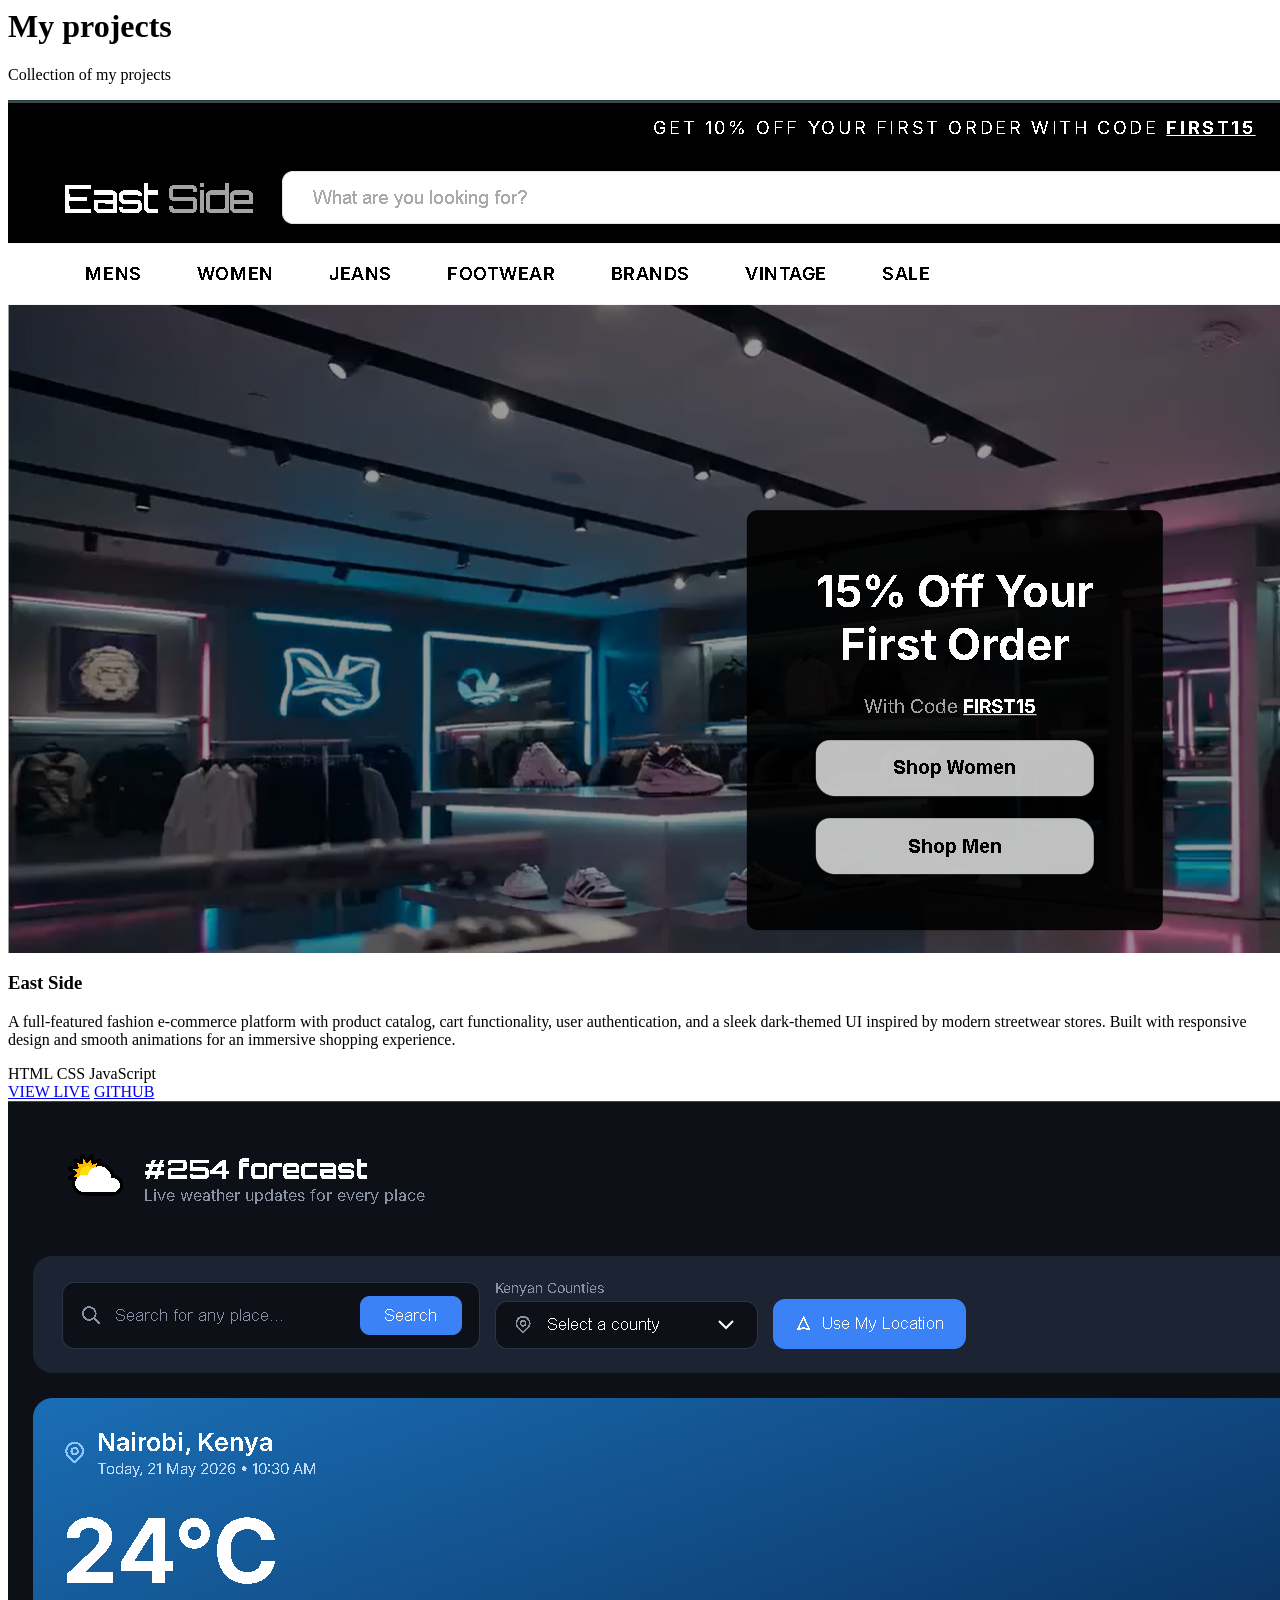
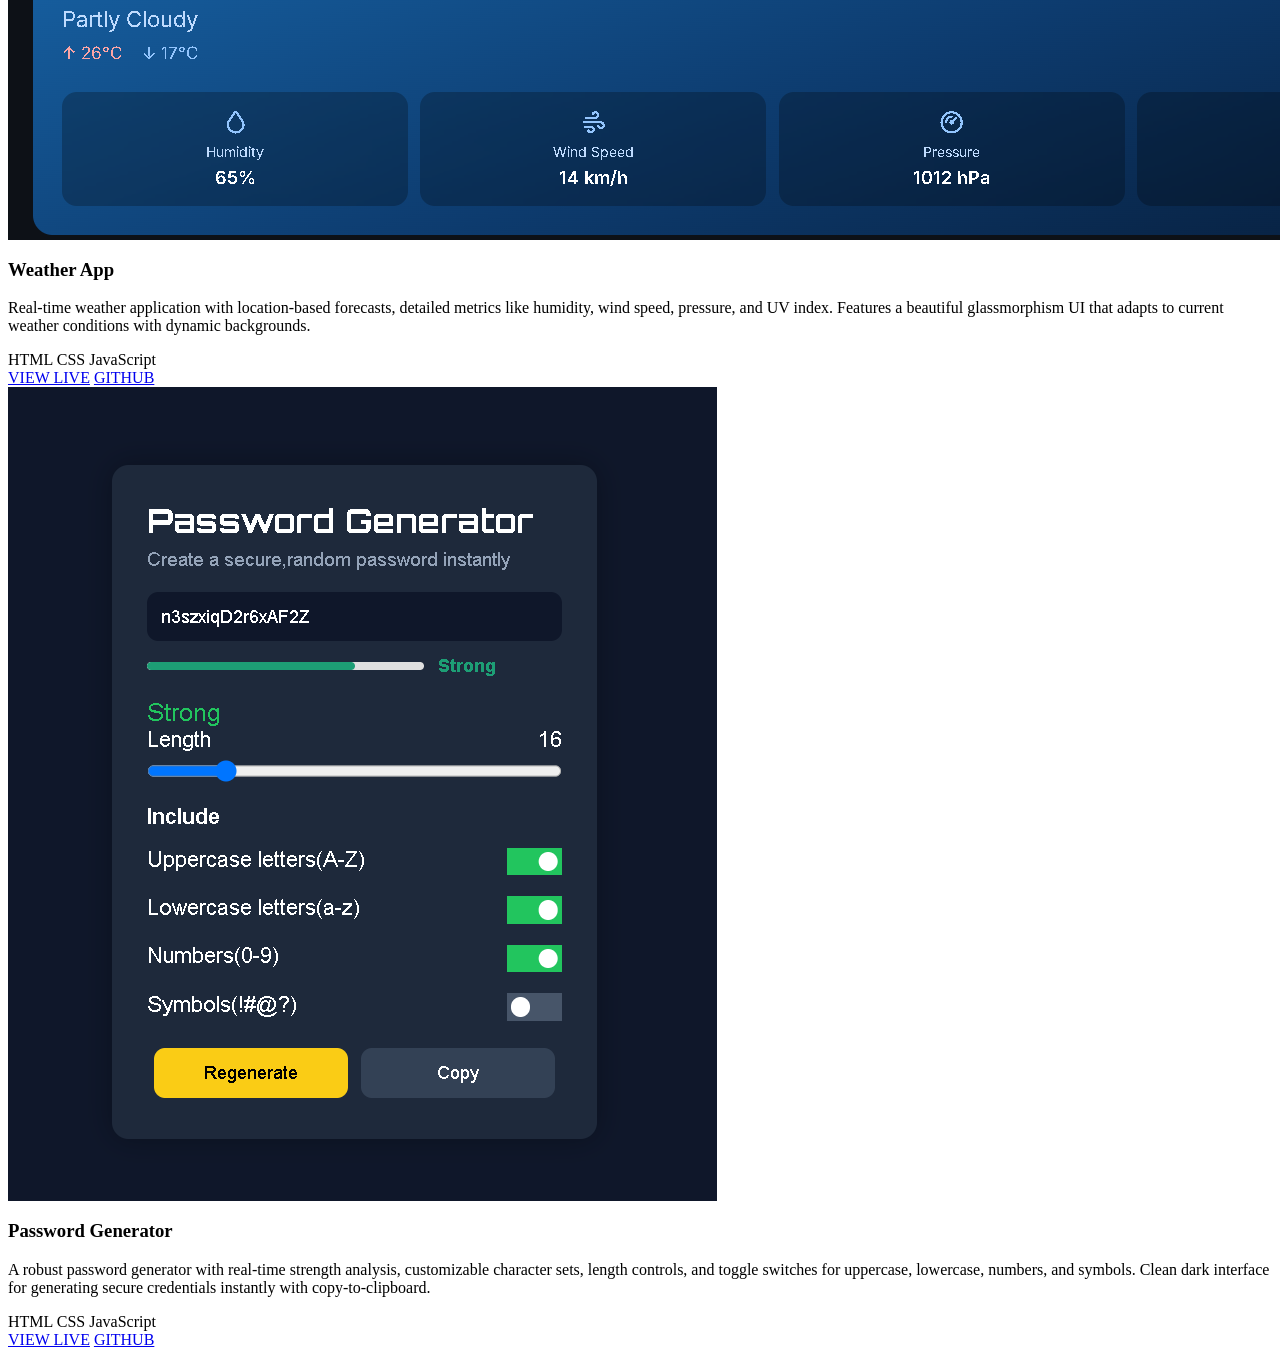
==== commit d9049552: "Fix projects.html merge conflict and grid nesting" ====
--- a/projects.html
+++ b/projects.html
@@ -1,106 +1,3 @@
-<<<<<<< HEAD
-<!DOCTYPE html>
-<html lang="en">
-<head>
-    <meta charset="UTF-8">
-    <meta name="viewport" content="width=device-width, initial-scale=1.0">
-    <link rel="stylesheet" href="https://cdnjs.cloudflare.com/ajax/libs/font-awesome/6.5.0/css/all.min.css">
-    <link rel="preconnect" href="https://fonts.googleapis.com">
-    <link rel="preconnect" href="https://fonts.gstatic.com" crossorigin>
-    <link href="https://fonts.googleapis.com/css2?family=Orbitron:wght@400;700&display=swap" rel="stylesheet">
-    <link rel="stylesheet" href="x.css">
-    <link rel="stylesheet" href="projects.css">
-    <title>L'art_de_Arsene</title>
-</head>
-<body>
-   <div class="projects-header">
-    <h1 class="neon">My projects</h1>
-    <p class="projects-subtitle">Collection of my projects</p>
-   </div>
-   <div class="projects-grid">
-        <div class="project-card">
-            <div class="card-image">
-                <img src="Screenshot 2026-08-11 194554.png" alt="E-Commerce">
-            </div>
-            <div class="card-body">
-                <h3 class="card-title">East Side</h3>
-                <p class="card-description">
-                    A full-featured fashion e-commerce platform with product catalog, cart functionality, 
-                    user authentication, and a sleek dark-themed UI inspired by modern streetwear stores. 
-                    Built with responsive design and smooth animations for an immersive shopping experience.
-                </p>
-                <div class="card-tech">
-                    <span>HTML</span>
-                    <span>CSS</span>
-                    <span>JavaScript</span>
-                </div>
-                <div class="card-buttons">
-                    <a href="#" class="card-btn live">VIEW LIVE</a>
-                    <a href="#" class="card-btn github">GITHUB</a>
-                </div>
-            </div>
-            </div>
-        <div class="projects-grid">
-            <div class="project-card">
-                <div class="card-image">
-                    <img src="Screenshot 2026-08-11 200311.png" alt="weather app">
-                </div>
-                <div class="card-body">
-                    <h3 class="card-title">Weather App</h3>
-                    <p class="card-description">
-                        Real-time weather application with location-based forecasts, detailed metrics like humidity, 
-                    wind speed, pressure, and UV index. Features a beautiful glassmorphism UI that adapts to 
-                    current weather conditions with dynamic backgrounds.
-                    </p>
-                    <div class="card-tech">
-                        <span>HTML</span>
-                        <span>CSS</span>
-                        <span>JavaScript</span>
-                    </div>
-                    <div class="card-buttons">
-                    <a href="#" class="card-btn live">VIEW LIVE</a>
-                    <a href="#" class="card-btn github">GITHUB</a>
-                </div>
-                </div>
-            </div>
-        <div class="projects-grid">
-            <div class="project-card">
-                <div class="card-image">
-                    <img src="Screenshot 2026-08-11 203326.png" alt="Password generator">
-                </div>
-                <div class="card-body">
-                    <h3 class="card-title">Password Generator</h3>
-                    <p class="card-descrition">
-                    A robust password generator with real-time strength analysis, customizable character sets, 
-                    length controls, and toggle switches for uppercase, lowercase, numbers, and symbols. 
-                    Clean dark interface for generating secure credentials instantly with copy-to-clipboard.
-                    </p>
-                </div>
-                <div class="card-tech">
-                    <span>HTML</span>
-                    <span>CSS</span>
-                    <span>JavaScript</span>
-                </div>
-                <div class="card-buttons">
-                    <a href="#" class="card-btn live">VIEW LIVE</a>
-                    <a href="#" class="card-btn github">GITHUB</a>
-                </div>
-            </div>
-        </div>
-=======
-<!DOCTYPE html>
-<html lang="en">
-<head>
-    <meta charset="UTF-8">
-    <meta name="viewport" content="width=device-width, initial-scale=1.0">
-    <link rel="stylesheet" href="https://cdnjs.cloudflare.com/ajax/libs/font-awesome/6.5.0/css/all.min.css">
-    <link rel="preconnect" href="https://fonts.googleapis.com">
-    <link rel="preconnect" href="https://fonts.gstatic.com" crossorigin>
-    <link href="https://fonts.googleapis.com/css2?family=Orbitron:wght@400;700&display=swap" rel="stylesheet">
-    <link rel="stylesheet" href="index.css">
-    <link rel="stylesheet" href="projects.css">
-    <title>L'art_de_Arsene</title>
-</head>
 <body>
    <div class="projects-header">
     <h1 class="neon">My projects</h1>
@@ -128,43 +25,19 @@
                     <a href="#" class="card-btn github">GITHUB</a>
                 </div>
             </div>
+        </div>
+
+        <div class="project-card">
+            <div class="card-image">
+                <img src="Screenshot 2026-08-11 200311.png" alt="Weather App">
             </div>
-        <div class="projects-grid">
-            <div class="project-card">
-                <div class="card-image">
-                    <img src="Screenshot 2026-08-11 200311.png" alt="">
-                </div>
-                <div class="card-body">
-                    <h3 class="card-title">Weather App</h3>
-                    <p class="card-description">
-                        Real-time weather application with location-based forecasts, detailed metrics like humidity, 
+            <div class="card-body">
+                <h3 class="card-title">Weather App</h3>
+                <p class="card-description">
+                    Real-time weather application with location-based forecasts, detailed metrics like humidity, 
                     wind speed, pressure, and UV index. Features a beautiful glassmorphism UI that adapts to 
                     current weather conditions with dynamic backgrounds.
-                    </p>
-                    <div class="card-tech">
-                        <span>HTML</span>
-                        <span>CSS</span>
-                        <span>JavaScript</span>
-                    </div>
-                    <div class="card-buttons">
-                    <a href="#" class="card-btn live">VIEW LIVE</a>
-                    <a href="#" class="card-btn github">GITHUB</a>
-                </div>
-                </div>
-            </div>
-        <div class="projects-grid">
-            <div class="project-card">
-                <div class="card-image">
-                    <img src="Screenshot 2026-08-11 203326.png" alt="">
-                </div>
-                <div class="card-body">
-                    <h3 class="card-title">Password Generator</h3>
-                    <p class="card-descrition">
-                    A robust password generator with real-time strength analysis, customizable character sets, 
-                    length controls, and toggle switches for uppercase, lowercase, numbers, and symbols. 
-                    Clean dark interface for generating secure credentials instantly with copy-to-clipboard.
-                    </p>
-                </div>
+                </p>
                 <div class="card-tech">
                     <span>HTML</span>
                     <span>CSS</span>
@@ -176,4 +49,29 @@
                 </div>
             </div>
         </div>
->>>>>>> c6d752c06ae5faafbf516c831952685f4bed77be
+
+        <div class="project-card">
+            <div class="card-image">
+                <img src="Screenshot 2026-08-11 203326.png" alt="Password Generator">
+            </div>
+            <div class="card-body">
+                <h3 class="card-title">Password Generator</h3>
+                <p class="card-description">
+                    A robust password generator with real-time strength analysis, customizable character sets, 
+                    length controls, and toggle switches for uppercase, lowercase, numbers, and symbols. 
+                    Clean dark interface for generating secure credentials instantly with copy-to-clipboard.
+                </p>
+                <div class="card-tech">
+                    <span>HTML</span>
+                    <span>CSS</span>
+                    <span>JavaScript</span>
+                </div>
+                <div class="card-buttons">
+                    <a href="#" class="card-btn live">VIEW LIVE</a>
+                    <a href="#" class="card-btn github">GITHUB</a>
+                </div>
+            </div>
+        </div>
+   </div>
+</body>
+</html>
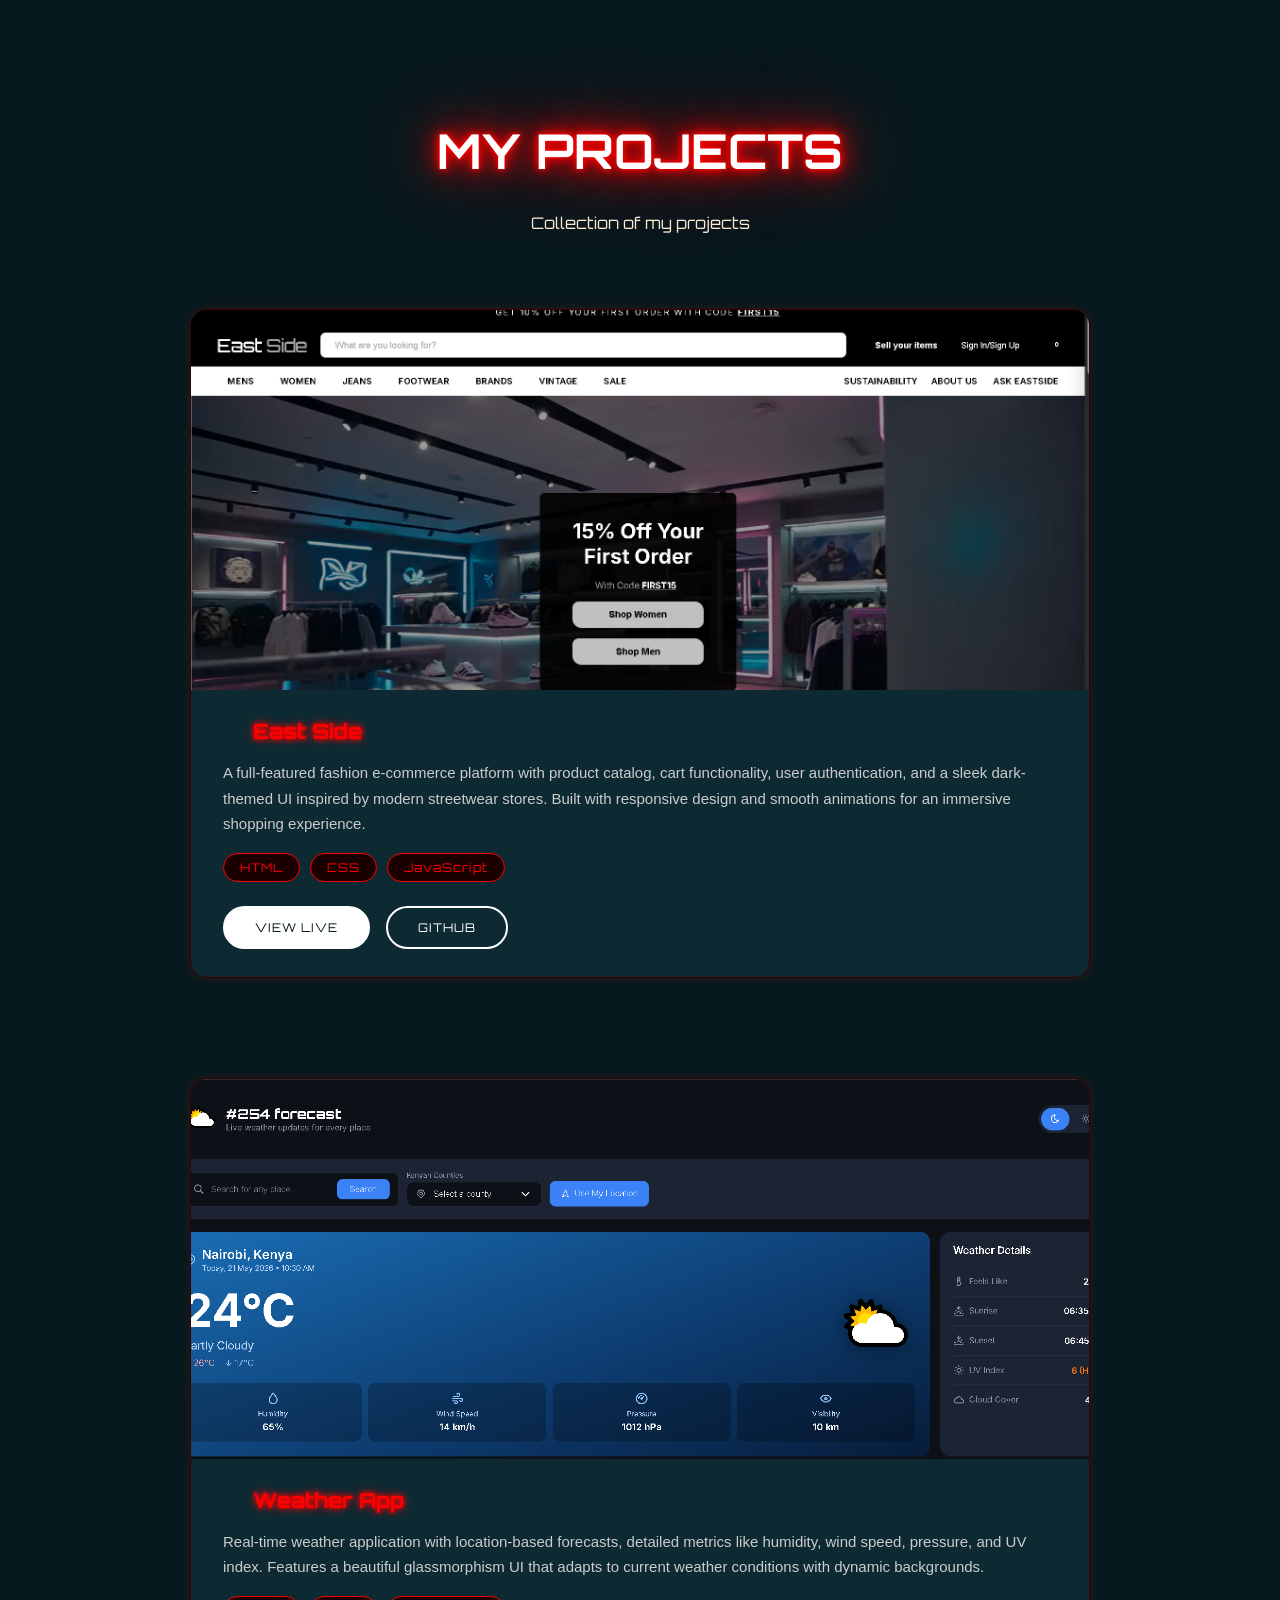
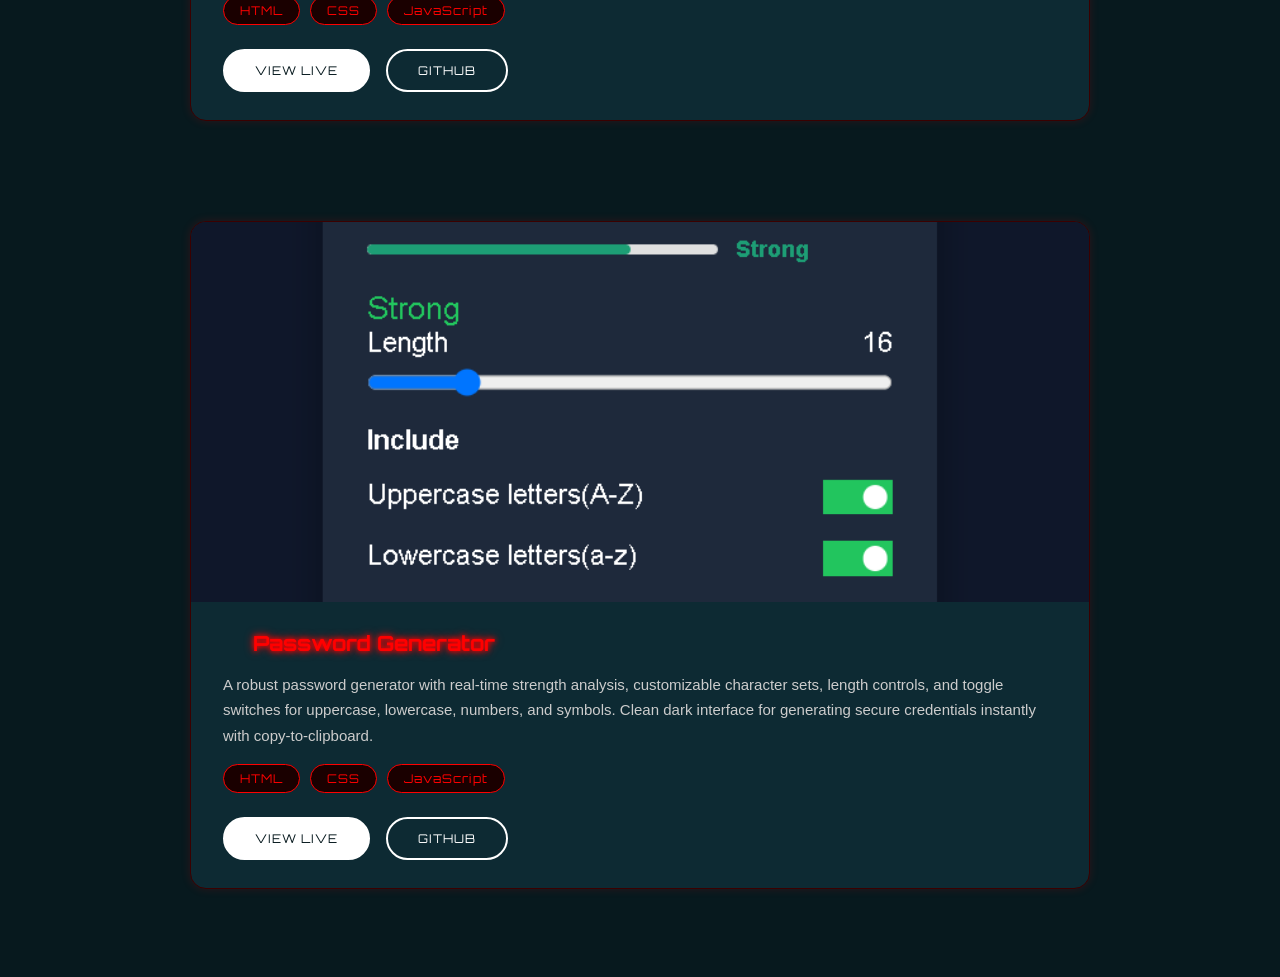
==== commit a7bf9ef4: "Fix projects.html merge conflict and grid nesting" ====
--- a/projects.html
+++ b/projects.html
@@ -1,3 +1,16 @@
+<!DOCTYPE html>
+<html lang="en">
+<head>
+    <meta charset="UTF-8">
+    <meta name="viewport" content="width=device-width, initial-scale=1.0">
+    <link rel="stylesheet" href="https://cdnjs.cloudflare.com/ajax/libs/font-awesome/6.5.0/css/all.min.css">
+    <link rel="preconnect" href="https://fonts.googleapis.com">
+    <link rel="preconnect" href="https://fonts.gstatic.com" crossorigin>
+    <link href="https://fonts.googleapis.com/css2?family=Orbitron:wght@400;700&display=swap" rel="stylesheet">
+    <link rel="stylesheet" href="x.css">
+    <link rel="stylesheet" href="projects.css">
+    <title>L'art_de_Arsene</title>
+</head>
 <body>
    <div class="projects-header">
     <h1 class="neon">My projects</h1>
--- a/x.css
+++ b/x.css
@@ -0,0 +1,303 @@
+body{
+    background: #07191e;
+    overflow-x: hidden;
+}
+
+nav{
+    display: flex;
+    align-items: center;
+    padding: 15px 30px;
+    box-sizing: border-box;
+    background: #07191e;
+    color: white;
+    box-shadow: 0 0 10px red,
+                0 0 20px red,
+                0 0 40px red;
+}
+
+.nav-links{
+    display: flex;
+    margin-left: auto;
+    list-style: none;
+}
+
+.nav-links li{
+    margin-left: 20px;
+    font-family: 'Orbitron', sans-serif;
+}
+
+.nav-links a {
+    color: white;
+    text-decoration: none;
+    margin: 0 20px;
+    font-family: 'Orbitron', sans-serif;
+    transition: all 0.3s ease;
+    cursor: pointer;
+}
+
+.nav-links a:hover {
+    color: red;
+    text-shadow:
+        0 0 5px #990000,
+        0 0 10px #990000,
+        0 0 20px #990000;
+    transform: translateY(-2px);
+    cursor: pointer;
+}
+
+.neon {
+    color: #fff;
+    font-size: 4rem;
+    font-weight: bold;
+    text-transform: uppercase;
+    text-align: left;
+    padding: 20px 30px 0;
+    text-shadow:
+        0 0 5px red,
+        0 0 10px red,
+        0 0 20px red,
+        0 0 40px red,
+        0 0 80px red;
+    animation: flicker 2s infinite alternate;
+}
+
+@keyframes flicker {
+    from {
+        text-shadow:
+            0 0 5px red,
+            0 0 10px red,
+            0 0 20px red,
+            0 0 40px red,
+            0 0 80px red;
+    }
+    to {
+        text-shadow:
+            0 0 2px red,
+            0 0 5px red,
+            0 0 10px red,
+            0 0 20px red,
+            0 0 40px red;
+    }
+}
+
+h1 {
+    font-family: 'Orbitron', sans-serif;
+    color: red;
+    text-shadow:
+        0 0 5px red,
+        0 0 10px red,
+        0 0 20px red,
+        0 0 40px red;
+    margin-left: -100px;
+}
+
+h2{
+    font-family: 'Orbitron', sans-serif;
+    font-size: medium;
+    color: white;
+}
+
+h3{
+    font-size: x-large;
+    font-weight: bolder;
+    font-family: 'Orbitron', sans-serif;
+    padding: 0 30px;
+    margin-left: -100px;
+}
+
+p{
+    font-size: 20px;
+    max-width: 800px;
+    color: white;
+    font-family: Arial, Helvetica, sans-serif;
+    padding: 10px 30px;
+    margin-left: -100px;
+}
+
+.wrapper{
+    max-width: 800px;
+}
+
+.wrapper span{
+    opacity: 0;
+    display: inline-block;
+    animation: reveal 0.4s ease forwards;
+    animation-delay: calc(var(--i) * 0.15s);
+}
+
+@keyframes reveal{
+    to{ opacity: 1; }
+}
+
+button{
+    background-color: white;
+    margin: 10px;
+    border: 2px solid #fff;
+    border-radius: 50px;
+    padding: 12px 24px;
+    cursor: pointer;
+    font-family: 'Orbitron', sans-serif;
+    transition: 0.3s ease;
+    letter-spacing: 1px;
+}
+
+button:hover{
+    animation: glow 1s infinite alternate;
+    background: rgb(118, 26, 9);
+    color: red;
+    text-shadow:
+        0 0 5px red,
+        0 0 10px red,
+        0 0 20px red;
+    transform: translateY(-2px);
+    cursor: pointer;
+    letter-spacing: 1px;
+}
+
+.btn-wrapper{
+    text-align: center;
+    margin-top: 40px;
+}
+
+.hire-me{
+    font-size: large;
+    font-weight: 200;
+}
+
+.social-icons {
+  display: flex;
+  justify-content: center;
+  align-items: center;
+  gap: 30px;
+  margin-top: 20px;
+}
+
+.social-icons a {
+  font-size: 28px;
+  color: white;
+  display: flex;
+  align-items: center;
+  justify-content: center;
+  width: 50px;
+  height: 50px;
+  border-radius: 50%;
+  transition: all 0.3s ease;
+}
+
+.social-icons a:hover {
+  transform: scale(1.2);
+  background: #690c0c;
+  color: #500f0f;
+}
+
+.container{
+    text-align: center;
+}
+
+img{
+    width: 280px;
+    height: 420px;
+    border-radius: 50px;
+    object-fit: cover;
+    box-shadow: 0 0 30px red, 0 0 60px red;
+    border: none;
+    margin: 50px;
+}
+
+.img-wrapper{
+    background: none;
+    border-radius: 50%;
+    display: inline-block;
+    padding: 20px;
+}
+
+.hero{
+    position: relative;
+    display: flex;
+    align-items: center;
+    justify-content: space-between;
+    padding: 60px 80px;
+    gap: 40px;
+    overflow: hidden;
+}
+.hamburger{
+    display: none;
+    background: none;
+    border: none;
+    color: white;
+    font-size: 2rem;
+    cursor: pointer;
+    margin-left: auto;
+    padding: 0;
+    letter-spacing: 0;
+}
+
+.hamburger:hover{
+    background: none;
+    transform: none;
+    text-shadow: 0 0 10px red;
+    animation: none;
+    color: red;
+}
+
+@media(max-width: 768px){
+    .hamburger{
+        display: block;
+    }
+
+    .nav-links{
+        display: none;
+        flex-direction: column;
+        position: absolute;
+        top: 60px;
+        left: 0;
+        width: 100%;
+        background: #07191e;
+        padding: 20px 0;
+        box-shadow: 0 0 10px red,
+                    0 0 20px red;
+        z-index: 999;
+    }
+
+    .nav-links.open{
+        display: flex;
+    }
+
+    .nav-links li{
+        margin: 10px 0;
+        text-align: center;
+    }
+
+    .nav-links a{
+        margin: 0;
+        font-size: 1rem;
+    }
+
+    .hero{
+        flex-direction: column;
+        padding: 30px 20px;
+        text-align: center;
+    }
+
+        .neon{
+        font-size: 2.5rem;
+        padding: 10px 0 0;
+        margin-left: 0;
+    }
+    h3{
+        margin-left: 0;
+        padding: 0 10px;
+    }
+
+    p{
+        margin-left: 0;
+        font-size: 16px;
+        padding: 10px;
+    }
+
+    img{
+        width: 200px;
+        height: 300px;
+        margin: 20px auto;
+    }
+}
--- a/projects.css
+++ b/projects.css
@@ -0,0 +1,392 @@
+<<<<<<< HEAD
+/* PAGE HEADING */
+.projects-header{
+    text-align: center;
+    padding: 60px 20px 20px;
+}
+
+.projects-header .neon{
+    font-size: 3rem;
+    margin-left: 0;
+    text-align: center;
+}
+
+.projects-subtitle{
+    color: antiquewhite;
+    font-family: 'Orbitron', sans-serif;
+    font-size: 1rem;
+    margin-top: 10px;
+    margin-left: 0;
+    max-width: 100%;
+    text-align: center;
+    padding: 0;
+}
+
+/* GRID — one card per row */
+.projects-grid{
+    display: grid;
+    flex-direction: column;
+    gap: 60px;
+    padding: 40px 40px;
+    max-width: 900px;
+    margin: 0 auto;
+}
+
+/* CARD */
+.project-card{
+    background: #0d2a33;
+    border: 1px solid #3a0000;
+    border-radius: 16px;
+    overflow: hidden;
+    display: flex;
+    flex-direction: column;
+    transition: transform 0.3s ease, box-shadow 0.3s ease;
+    box-shadow: 0 0 10px rgba(255,0,0,0.15);
+    margin-bottom: 40px;
+}
+
+.project-card:hover{
+    transform: translateY(-6px);
+    box-shadow:
+        0 0 15px red,
+        0 0 30px red;
+}
+
+/* CARD IMAGE — full width, taller */
+.card-image{
+    width: 100%;
+    height: 380px;
+    overflow: hidden;
+    background: #07191e;
+}
+
+.card-image img{
+    width: 100%;
+    height: 100%;
+    object-fit: cover;
+    border-radius: 0;
+    box-shadow: none;
+    margin: 0;
+}
+
+/* CARD BODY */
+.card-body{
+    padding: 28px 32px;
+    display: flex;
+    flex-direction: column;
+    gap: 16px;
+}
+
+.card-title{
+    font-family: 'Orbitron', sans-serif;
+    color: red;
+    font-size: 1.3rem;
+    margin: 0;
+    text-shadow:
+        0 0 5px red,
+        0 0 10px red;
+}
+
+.card-description{
+    font-family: Arial, Helvetica, sans-serif;
+    color: #ccc;
+    font-size: 15px;
+    line-height: 1.7;
+    margin: 0;
+    padding: 0;
+    max-width: 100%;
+    margin-left: 0;
+}
+
+/* TECH TAGS */
+.card-tech{
+    display: flex;
+    flex-wrap: wrap;
+    gap: 10px;
+}
+
+.card-tech span{
+    background: #1a0000;
+    color: red;
+    border: 1px solid red;
+    border-radius: 20px;
+    padding: 6px 16px;
+    font-family: 'Orbitron', sans-serif;
+    font-size: 12px;
+    letter-spacing: 1px;
+}
+
+/* CARD BUTTONS */
+.card-buttons{
+    display: flex;
+    gap: 16px;
+    margin-top: 8px;
+}
+
+.card-btn{
+    padding: 12px 30px;
+    border-radius: 50px;
+    font-family: 'Orbitron', sans-serif;
+    font-size: 12px;
+    letter-spacing: 1px;
+    text-decoration: none;
+    border: 2px solid white;
+    transition: 0.3s ease;
+    cursor: pointer;
+}
+
+.card-btn.live{
+    background: white;
+    color: #07191e;
+}
+
+.card-btn.live:hover{
+    background: rgb(118, 26, 9);
+    color: red;
+    border-color: red;
+    box-shadow:
+        0 0 5px red,
+        0 0 10px red;
+}
+
+.card-btn.github{
+    background: transparent;
+    color: white;
+}
+
+.card-btn.github:hover{
+    background: rgb(118, 26, 9);
+    color: red;
+    border-color: red;
+    box-shadow:
+        0 0 5px red,
+        0 0 10px red;
+}
+@media(max-width: 768px){
+    .projects-grid{
+        padding: 20px;
+        gap: 40px;
+    }
+
+    .card-image{
+        height: 220px;
+    }
+
+    .card-body{
+        padding: 20px;
+    }
+
+    .card-title{
+        font-size: 1rem;
+    }
+
+    .card-buttons{
+        flex-direction: column;
+    }
+
+    .card-btn{
+        text-align: center;
+    }
+
+    .projects-header .neon{
+        font-size: 2rem;
+    }
+}
+=======
+/* PAGE HEADING */
+body{
+    background-color:black;
+}
+.projects-header{
+    text-align: center;
+    padding: 60px 20px 20px;
+}
+
+.projects-header .neon{
+    font-size: 3rem;
+    margin-left: 0;
+    text-align: center;
+}
+
+.projects-subtitle{
+    color: antiquewhite;
+    font-family: 'Orbitron', sans-serif;
+    font-size: 1rem;
+    margin-top: 10px;
+    margin-left: 0;
+    max-width: 100%;
+    text-align: center;
+    padding: 0;
+}
+
+/* GRID — one card per row */
+.projects-grid{
+    display: grid;
+    flex-direction: column;
+    gap: 60px;
+    padding: 40px 40px;
+    max-width: 900px;
+    margin: 0 auto;
+}
+
+/* CARD */
+.project-card{
+    background: #0d2a33;
+    border: 1px solid #3a0000;
+    border-radius: 16px;
+    overflow: hidden;
+    display: flex;
+    flex-direction: column;
+    transition: transform 0.3s ease, box-shadow 0.3s ease;
+    box-shadow: 0 0 10px rgba(255,0,0,0.15);
+    margin-bottom: 40px;
+}
+
+.project-card:hover{
+    transform: translateY(-6px);
+    box-shadow:
+        0 0 15px red,
+        0 0 30px red;
+}
+
+/* CARD IMAGE — full width, taller */
+.card-image{
+    width: 100%;
+    height: 380px;
+    overflow: hidden;
+    background: #07191e;
+}
+
+.card-image img{
+    width: 100%;
+    height: 100%;
+    object-fit: cover;
+    border-radius: 0;
+    box-shadow: none;
+    margin: 0;
+}
+
+/* CARD BODY */
+.card-body{
+    padding: 28px 32px;
+    display: flex;
+    flex-direction: column;
+    gap: 16px;
+}
+
+.card-title{
+    font-family: 'Orbitron', sans-serif;
+    color: red;
+    font-size: 1.3rem;
+    margin: 0;
+    text-shadow:
+        0 0 5px red,
+        0 0 10px red;
+}
+
+.card-description{
+    font-family: Arial, Helvetica, sans-serif;
+    color: #ccc;
+    font-size: 15px;
+    line-height: 1.7;
+    margin: 0;
+    padding: 0;
+    max-width: 100%;
+    margin-left: 0;
+}
+
+/* TECH TAGS */
+.card-tech{
+    display: flex;
+    flex-wrap: wrap;
+    gap: 10px;
+}
+
+.card-tech span{
+    background: #1a0000;
+    color: red;
+    border: 1px solid red;
+    border-radius: 20px;
+    padding: 6px 16px;
+    font-family: 'Orbitron', sans-serif;
+    font-size: 12px;
+    letter-spacing: 1px;
+}
+
+/* CARD BUTTONS */
+.card-buttons{
+    display: flex;
+    gap: 16px;
+    margin-top: 8px;
+}
+
+.card-btn{
+    padding: 12px 30px;
+    border-radius: 50px;
+    font-family: 'Orbitron', sans-serif;
+    font-size: 12px;
+    letter-spacing: 1px;
+    text-decoration: none;
+    border: 2px solid white;
+    transition: 0.3s ease;
+    cursor: pointer;
+}
+
+.card-btn.live{
+    background: white;
+    color: #07191e;
+}
+
+.card-btn.live:hover{
+    background: rgb(118, 26, 9);
+    color: red;
+    border-color: red;
+    box-shadow:
+        0 0 5px red,
+        0 0 10px red;
+}
+
+.card-btn.github{
+    background: transparent;
+    color: white;
+}
+
+.card-btn.github:hover{
+    background: rgb(118, 26, 9);
+    color: red;
+    border-color: red;
+    box-shadow:
+        0 0 5px red,
+        0 0 10px red;
+}
+@media(max-width: 768px){
+    .projects-grid{
+        padding: 20px;
+        gap: 40px;
+    }
+
+    .card-image{
+        height: 220px;
+    }
+
+    .card-body{
+        padding: 20px;
+    }
+
+    .card-title{
+        font-size: 1rem;
+    }
+
+    .card-buttons{
+        flex-direction: column;
+    }
+
+    .card-btn{
+        text-align: center;
+    }
+
+    .projects-header .neon{
+        font-size: 2rem;
+    }
+}
+>>>>>>> c6d752c06ae5faafbf516c831952685f4bed77be
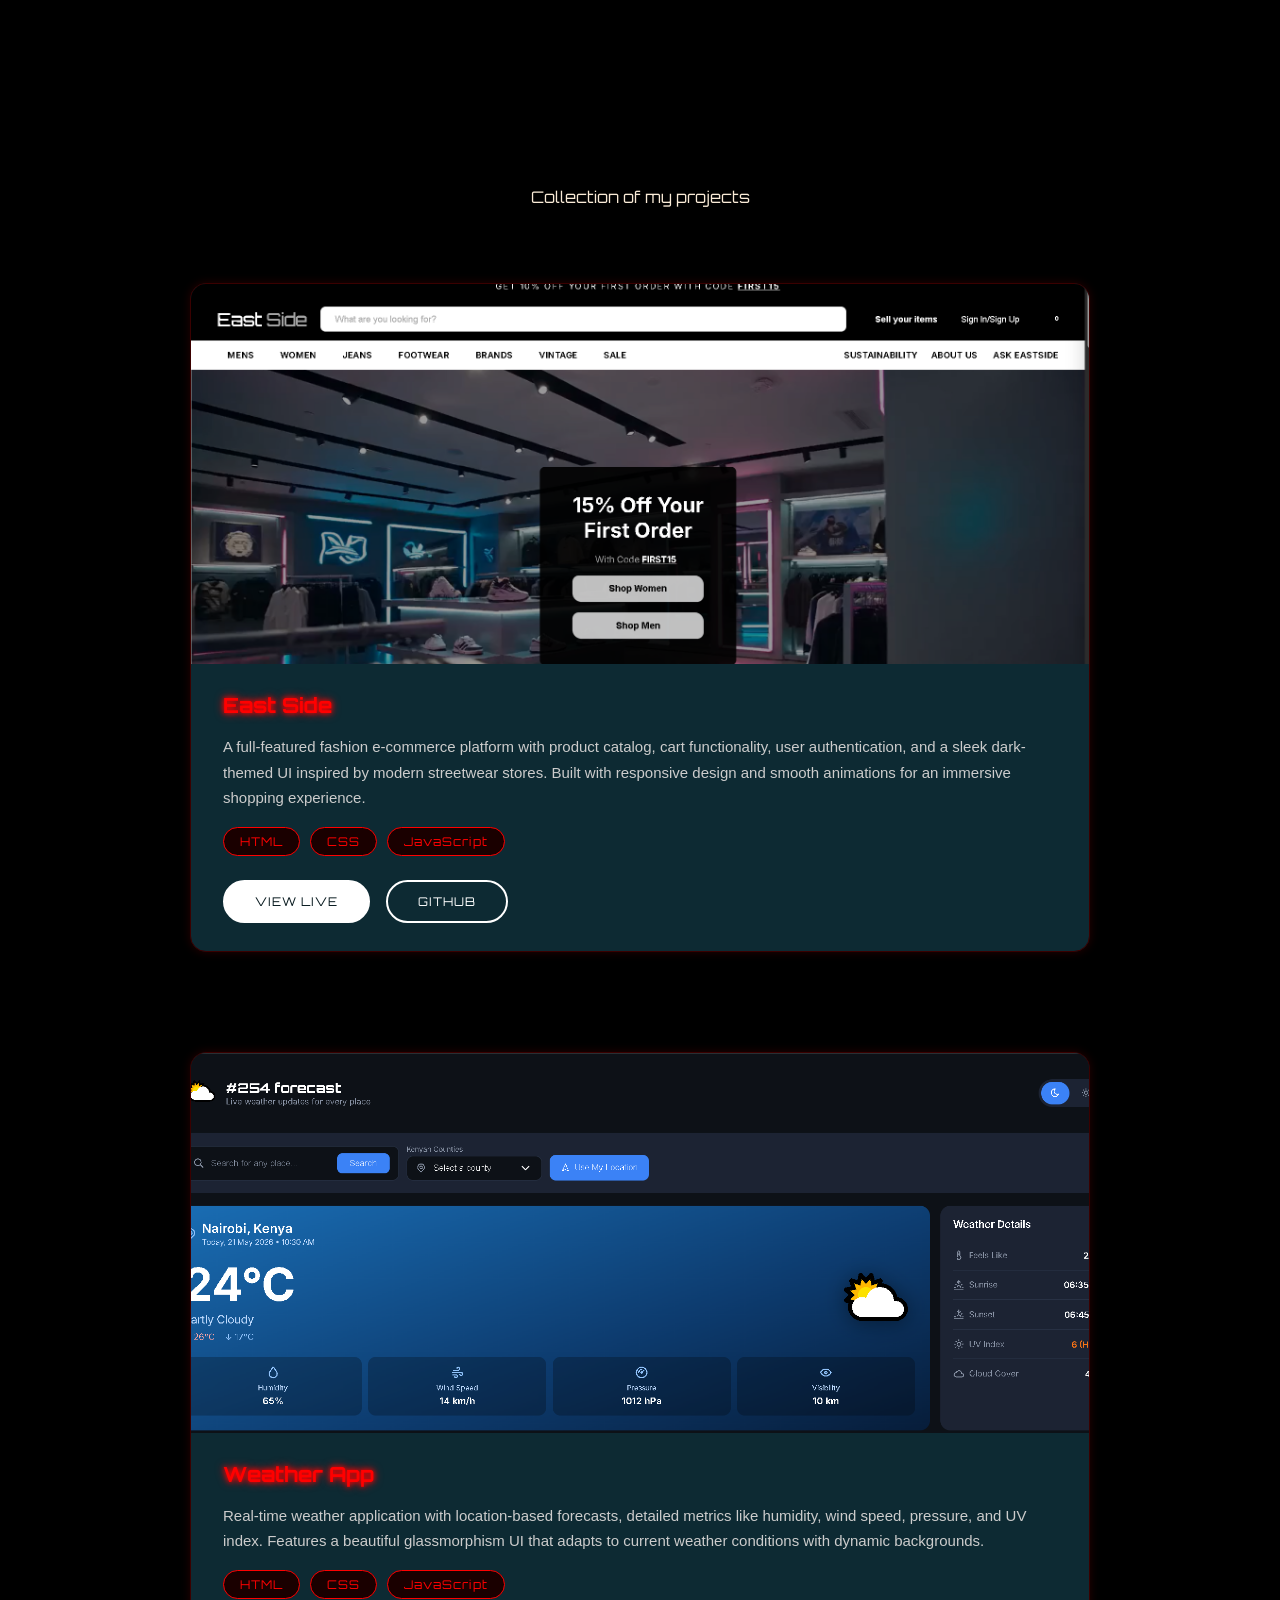
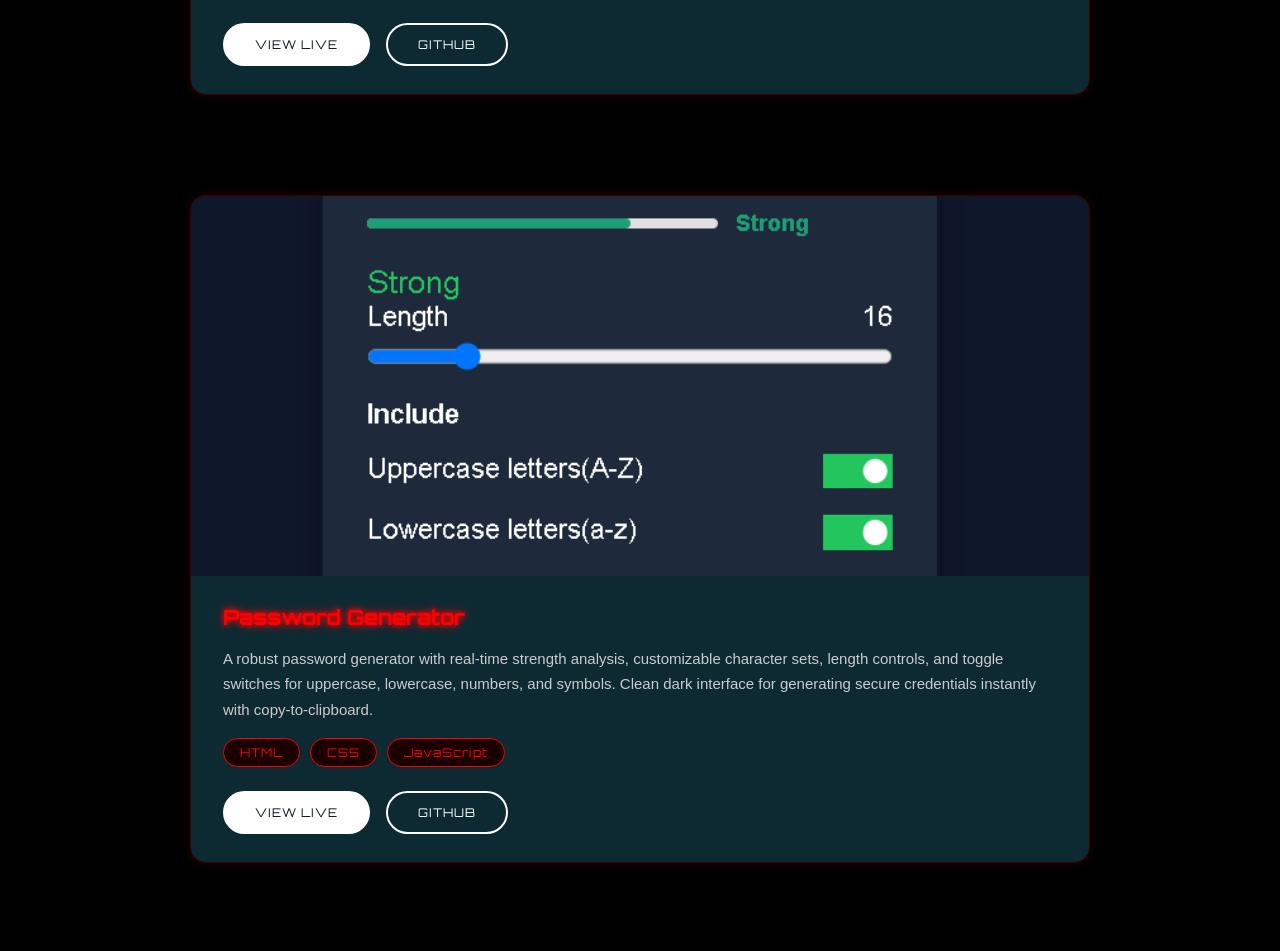
==== commit 99ac7f62: "Fix projects.html merge conflict and grid nesting" ====
--- a/projects.html
+++ b/projects.html
@@ -7,7 +7,6 @@
     <link rel="preconnect" href="https://fonts.googleapis.com">
     <link rel="preconnect" href="https://fonts.gstatic.com" crossorigin>
     <link href="https://fonts.googleapis.com/css2?family=Orbitron:wght@400;700&display=swap" rel="stylesheet">
-    <link rel="stylesheet" href="x.css">
     <link rel="stylesheet" href="projects.css">
     <title>L'art_de_Arsene</title>
 </head>
--- a/projects.css
+++ b/projects.css
@@ -1,198 +1,3 @@
-<<<<<<< HEAD
-/* PAGE HEADING */
-.projects-header{
-    text-align: center;
-    padding: 60px 20px 20px;
-}
-
-.projects-header .neon{
-    font-size: 3rem;
-    margin-left: 0;
-    text-align: center;
-}
-
-.projects-subtitle{
-    color: antiquewhite;
-    font-family: 'Orbitron', sans-serif;
-    font-size: 1rem;
-    margin-top: 10px;
-    margin-left: 0;
-    max-width: 100%;
-    text-align: center;
-    padding: 0;
-}
-
-/* GRID — one card per row */
-.projects-grid{
-    display: grid;
-    flex-direction: column;
-    gap: 60px;
-    padding: 40px 40px;
-    max-width: 900px;
-    margin: 0 auto;
-}
-
-/* CARD */
-.project-card{
-    background: #0d2a33;
-    border: 1px solid #3a0000;
-    border-radius: 16px;
-    overflow: hidden;
-    display: flex;
-    flex-direction: column;
-    transition: transform 0.3s ease, box-shadow 0.3s ease;
-    box-shadow: 0 0 10px rgba(255,0,0,0.15);
-    margin-bottom: 40px;
-}
-
-.project-card:hover{
-    transform: translateY(-6px);
-    box-shadow:
-        0 0 15px red,
-        0 0 30px red;
-}
-
-/* CARD IMAGE — full width, taller */
-.card-image{
-    width: 100%;
-    height: 380px;
-    overflow: hidden;
-    background: #07191e;
-}
-
-.card-image img{
-    width: 100%;
-    height: 100%;
-    object-fit: cover;
-    border-radius: 0;
-    box-shadow: none;
-    margin: 0;
-}
-
-/* CARD BODY */
-.card-body{
-    padding: 28px 32px;
-    display: flex;
-    flex-direction: column;
-    gap: 16px;
-}
-
-.card-title{
-    font-family: 'Orbitron', sans-serif;
-    color: red;
-    font-size: 1.3rem;
-    margin: 0;
-    text-shadow:
-        0 0 5px red,
-        0 0 10px red;
-}
-
-.card-description{
-    font-family: Arial, Helvetica, sans-serif;
-    color: #ccc;
-    font-size: 15px;
-    line-height: 1.7;
-    margin: 0;
-    padding: 0;
-    max-width: 100%;
-    margin-left: 0;
-}
-
-/* TECH TAGS */
-.card-tech{
-    display: flex;
-    flex-wrap: wrap;
-    gap: 10px;
-}
-
-.card-tech span{
-    background: #1a0000;
-    color: red;
-    border: 1px solid red;
-    border-radius: 20px;
-    padding: 6px 16px;
-    font-family: 'Orbitron', sans-serif;
-    font-size: 12px;
-    letter-spacing: 1px;
-}
-
-/* CARD BUTTONS */
-.card-buttons{
-    display: flex;
-    gap: 16px;
-    margin-top: 8px;
-}
-
-.card-btn{
-    padding: 12px 30px;
-    border-radius: 50px;
-    font-family: 'Orbitron', sans-serif;
-    font-size: 12px;
-    letter-spacing: 1px;
-    text-decoration: none;
-    border: 2px solid white;
-    transition: 0.3s ease;
-    cursor: pointer;
-}
-
-.card-btn.live{
-    background: white;
-    color: #07191e;
-}
-
-.card-btn.live:hover{
-    background: rgb(118, 26, 9);
-    color: red;
-    border-color: red;
-    box-shadow:
-        0 0 5px red,
-        0 0 10px red;
-}
-
-.card-btn.github{
-    background: transparent;
-    color: white;
-}
-
-.card-btn.github:hover{
-    background: rgb(118, 26, 9);
-    color: red;
-    border-color: red;
-    box-shadow:
-        0 0 5px red,
-        0 0 10px red;
-}
-@media(max-width: 768px){
-    .projects-grid{
-        padding: 20px;
-        gap: 40px;
-    }
-
-    .card-image{
-        height: 220px;
-    }
-
-    .card-body{
-        padding: 20px;
-    }
-
-    .card-title{
-        font-size: 1rem;
-    }
-
-    .card-buttons{
-        flex-direction: column;
-    }
-
-    .card-btn{
-        text-align: center;
-    }
-
-    .projects-header .neon{
-        font-size: 2rem;
-    }
-}
-=======
 /* PAGE HEADING */
 body{
     background-color:black;
@@ -388,5 +193,4 @@
     .projects-header .neon{
         font-size: 2rem;
     }
-}
->>>>>>> c6d752c06ae5faafbf516c831952685f4bed77be
+}
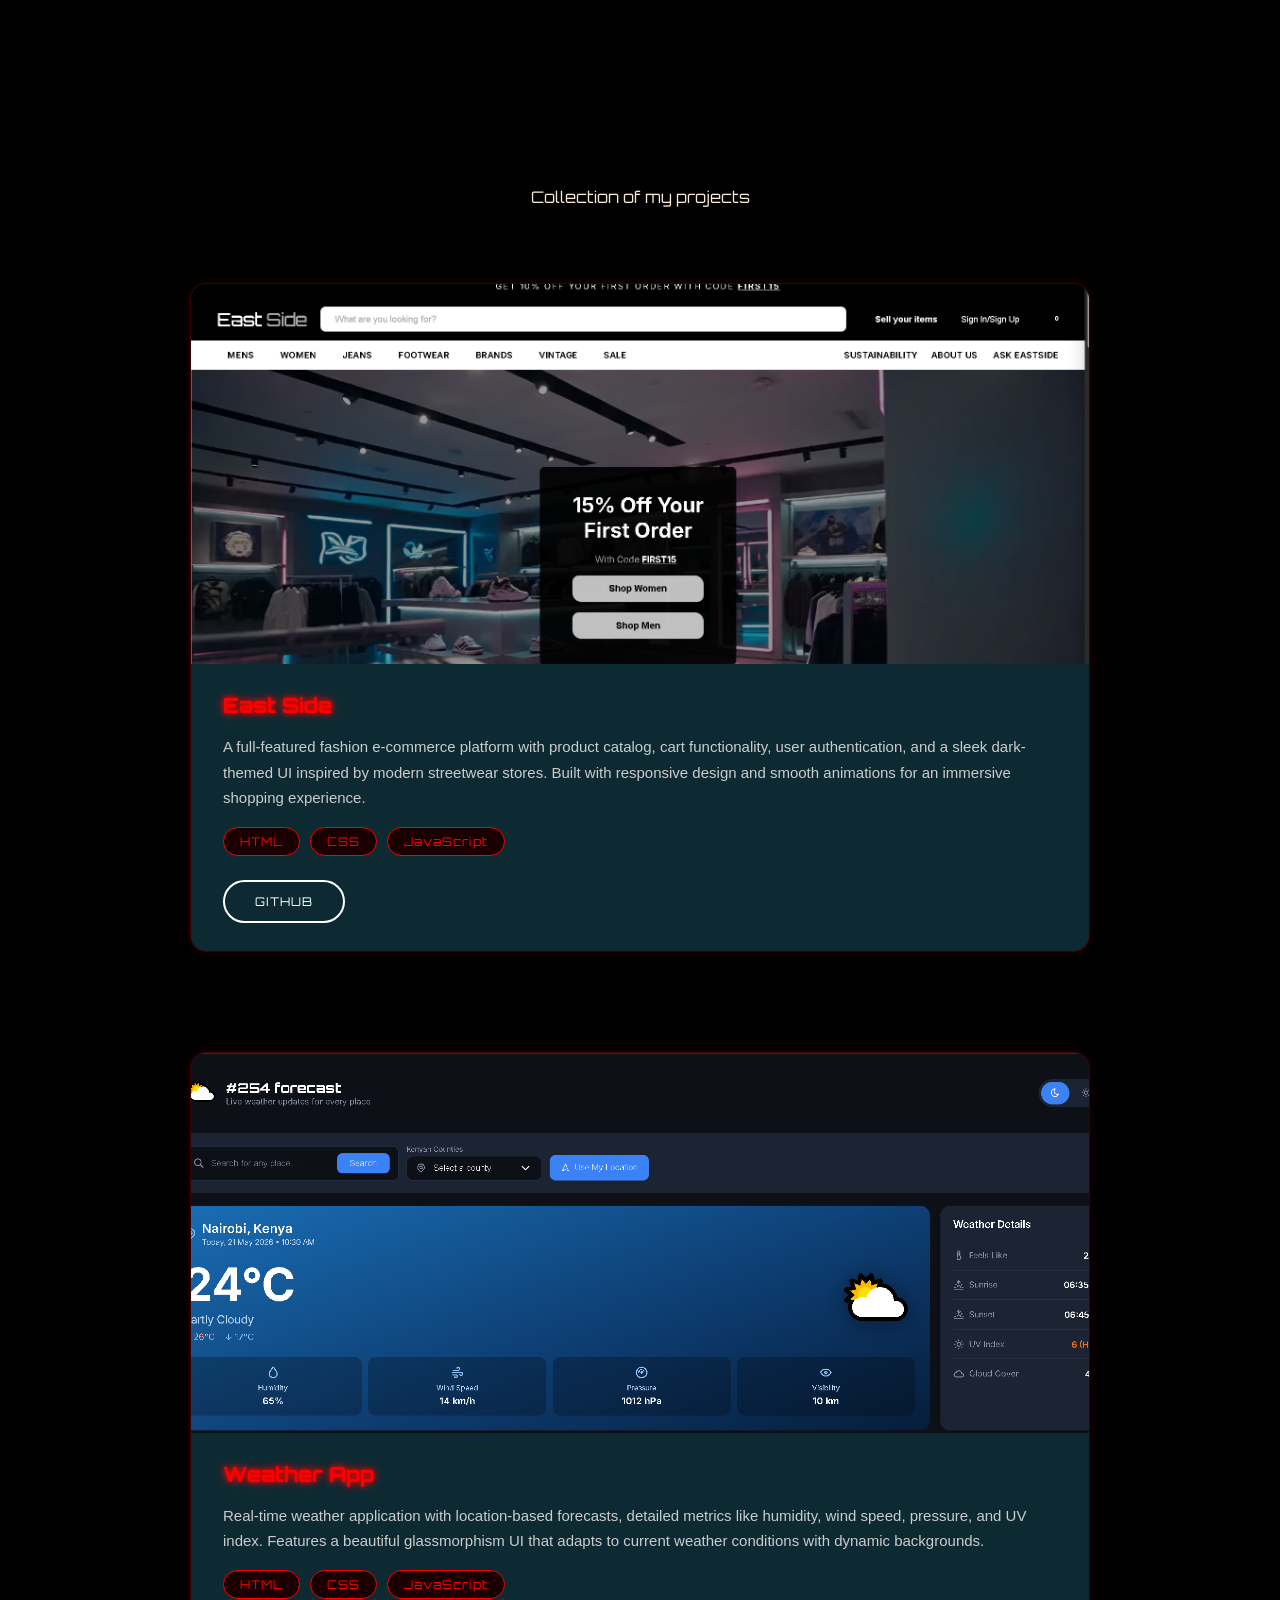
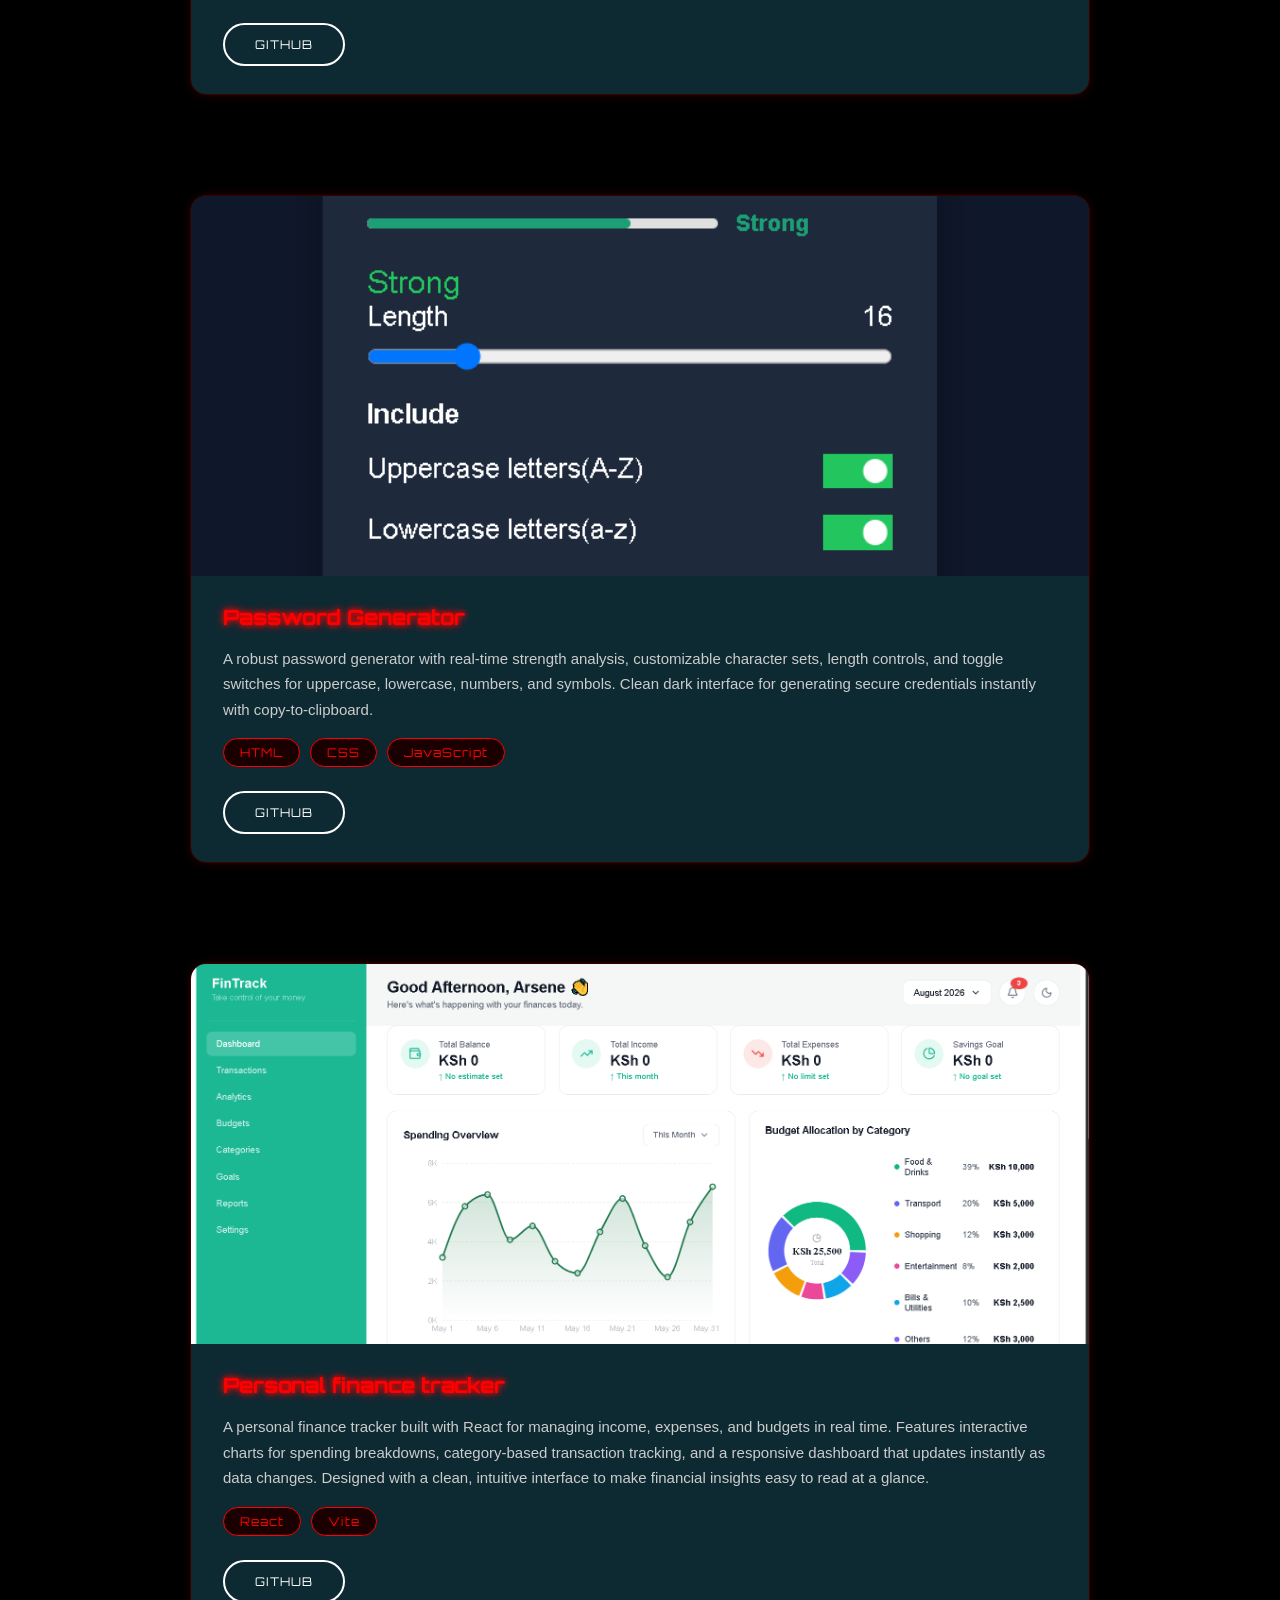
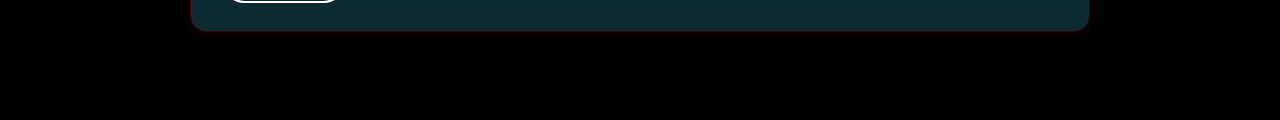
==== commit 1f7fdd73: "modified changes in projects.html" ====
--- a/projects.html
+++ b/projects.html
@@ -33,7 +33,6 @@
                     <span>JavaScript</span>
                 </div>
                 <div class="card-buttons">
-                    <a href="#" class="card-btn live">VIEW LIVE</a>
                     <a href="#" class="card-btn github">GITHUB</a>
                 </div>
             </div>
@@ -56,7 +55,6 @@
                     <span>JavaScript</span>
                 </div>
                 <div class="card-buttons">
-                    <a href="#" class="card-btn live">VIEW LIVE</a>
                     <a href="#" class="card-btn github">GITHUB</a>
                 </div>
             </div>
@@ -79,11 +77,29 @@
                     <span>JavaScript</span>
                 </div>
                 <div class="card-buttons">
-                    <a href="#" class="card-btn live">VIEW LIVE</a>
                     <a href="#" class="card-btn github">GITHUB</a>
                 </div>
             </div>
         </div>
+        <div class="project-card">
+            <div class="card-image">
+                <img src="image.png" alt=" Personal finance tracker">
+            </div>
+            <div class="card-body">
+                <h4 class="card-title">Personal finance tracker</h4>
+                <p class="card-description">A personal finance tracker built with React for managing income, expenses, and budgets in real time. Features interactive charts for spending breakdowns, category-based transaction tracking, and a responsive dashboard that updates instantly as data changes. Designed with a clean, intuitive interface to make financial insights easy to read at a glance.</p>
+                <div class="card-tech">
+                    <span>React</span>
+                    <span>Vite</span>
+                </div>
+                <div class="card-buttons">
+                    <a href="#" class="card-btn github">GITHUB</a>
+
+                </div>
+
+            </div>
+
+        </div>
    </div>
 </body>
 </html>
